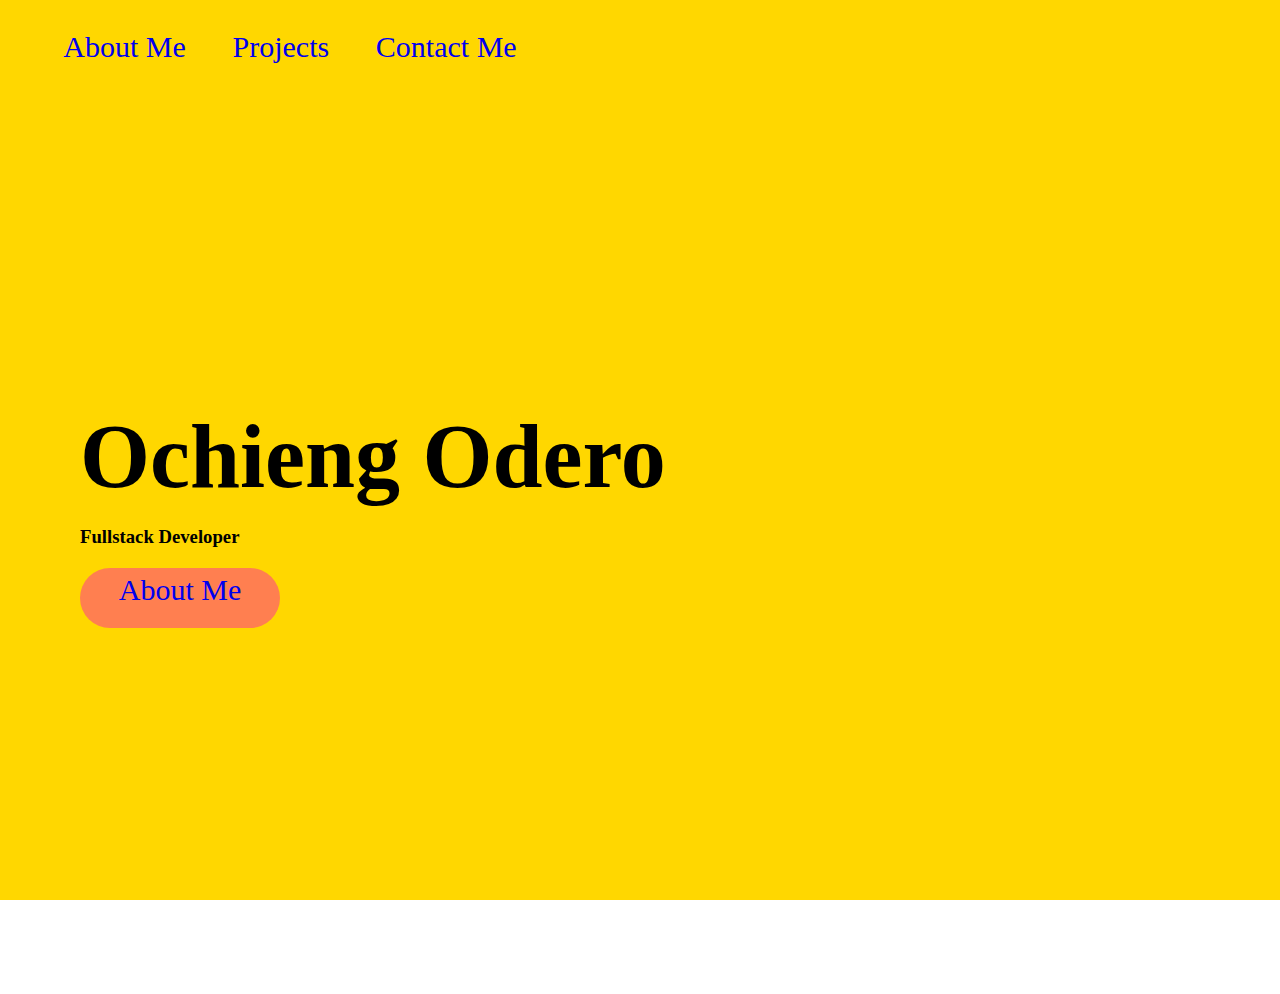
==== index.html @ 39142e48 "working on styling the nav" ====
<!DOCTYPE html>
<html lang="en">
<head>
    <meta charset="UTF-8">
    <meta http-equiv="X-UA-Compatible" content="IE=edge">
    <meta name="viewport" content="width=device-width, initial-scale=1.0">
    <link rel="stylesheet" href="./public/style.css">
    <title>Ochieng Odero</title>
</head>
<body>
    <section class="hero">
        <nav>
            <ul id="nav-list">
                <li><a href="#">About Me</a></li>
                <li><a href="#">Projects</a></li>
                <li><a href="#">Contact Me</a></li>
            </ul>
        </nav>
        <div class="hero-area">
            <div class="hero-text">
                <h1>Ochieng Odero</h1>
                <h3>Fullstack Developer</h3>
                <div class="button"><a href="#">About Me</a></div>
            </div>
            
        </div>
    </section>
</body>
</html>
---- public/style.css ----
body{
    font-family: 'Poppins', 'Sans-serif';
    margin: 0;
}
section{
    background-color: white;
}
.hero{
    background-color: gold;
    height: 100vh;
}
nav{
    display: flex;
    justify-content: space-between;
}
ul{
    display: flex;
    list-style-type: none;
    width: 500px;
    justify-content: space-around;
    font-size: 30px;
}
li, a{
    text-decoration: none;
}
h1{
    font-size: 90px;
    margin: 0;
}
.hero-area{
    display: flex;
    height: 100%;
    justify-content: space-between;
    align-items: center;
}
.hero-text{
    margin-left: 80px;
    margin-bottom: 55px;
}
.button{
    width: 200px;
    height: 55px;
    border-radius: 30px;
    background-color: coral;
    text-align: center;
    font-size: 30px;
    font-weight: 300;
    padding-top: 5px;
    margin-top: 20px;
}
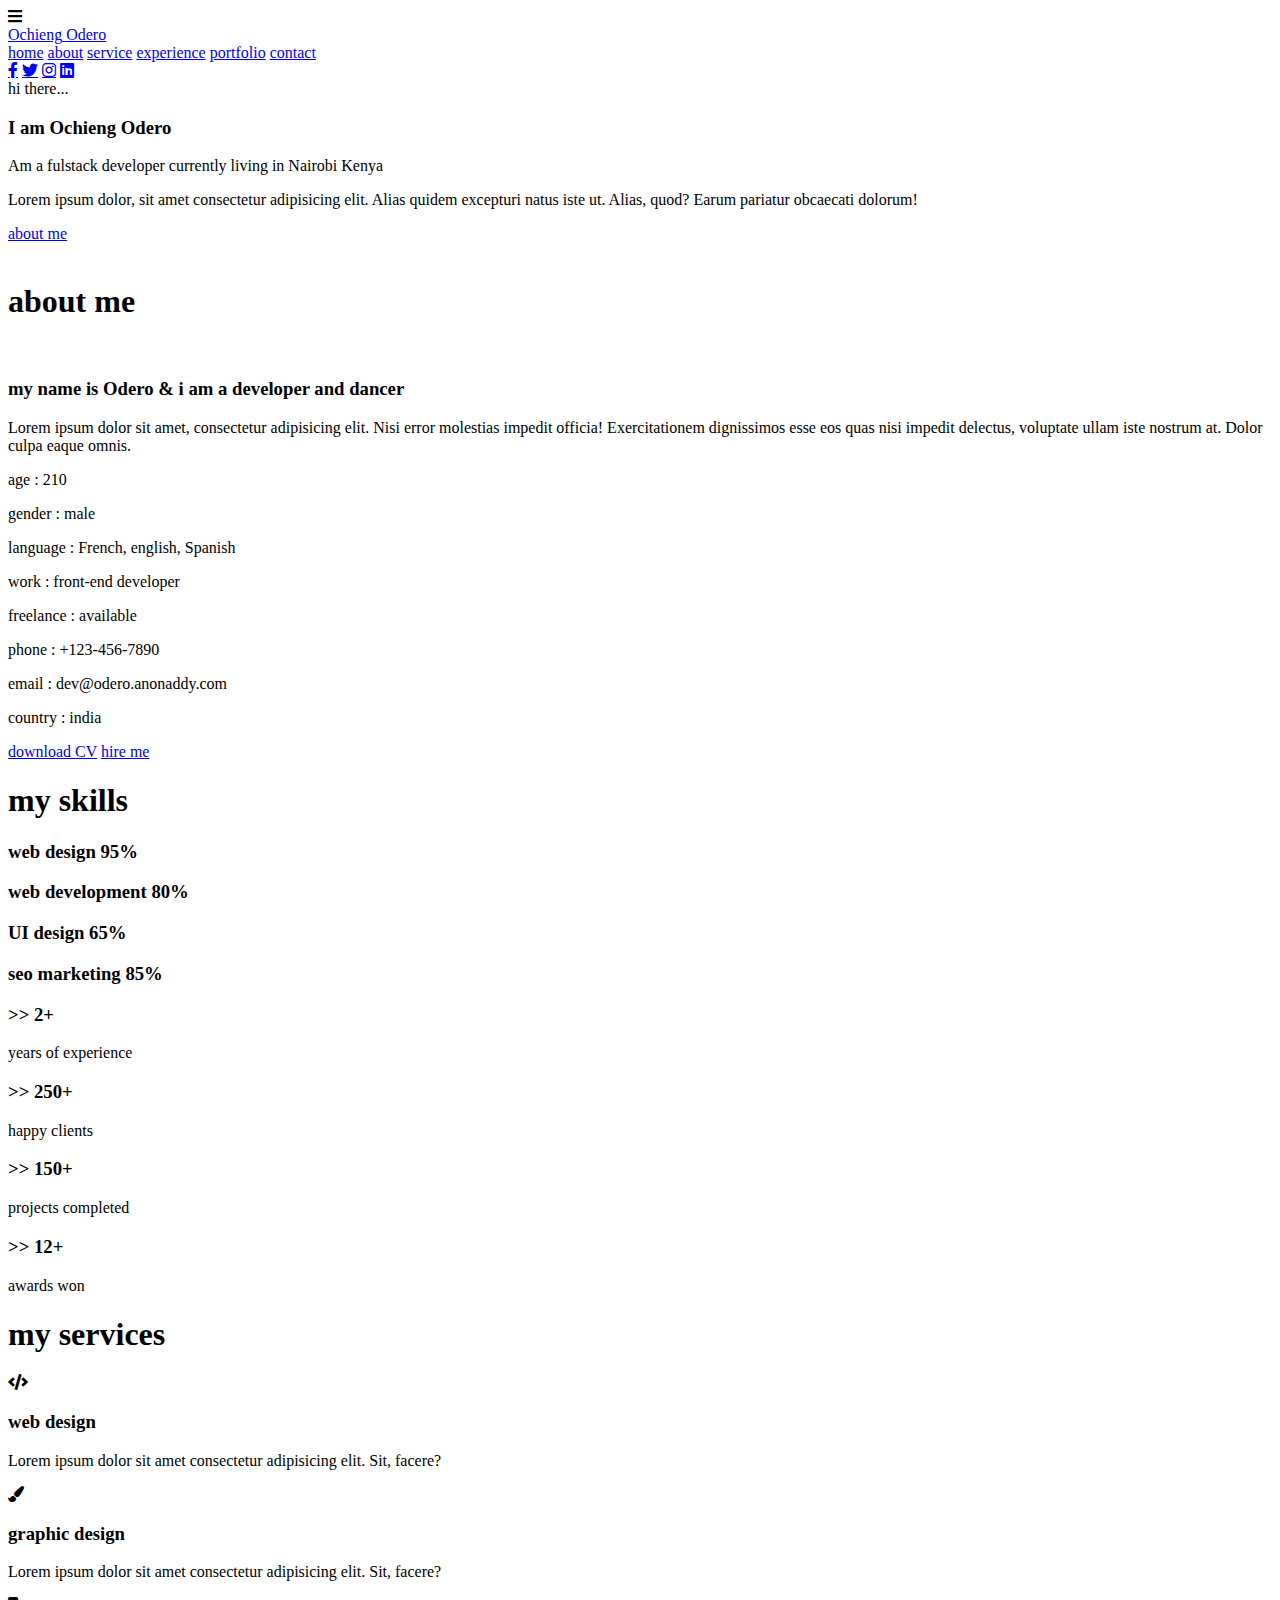
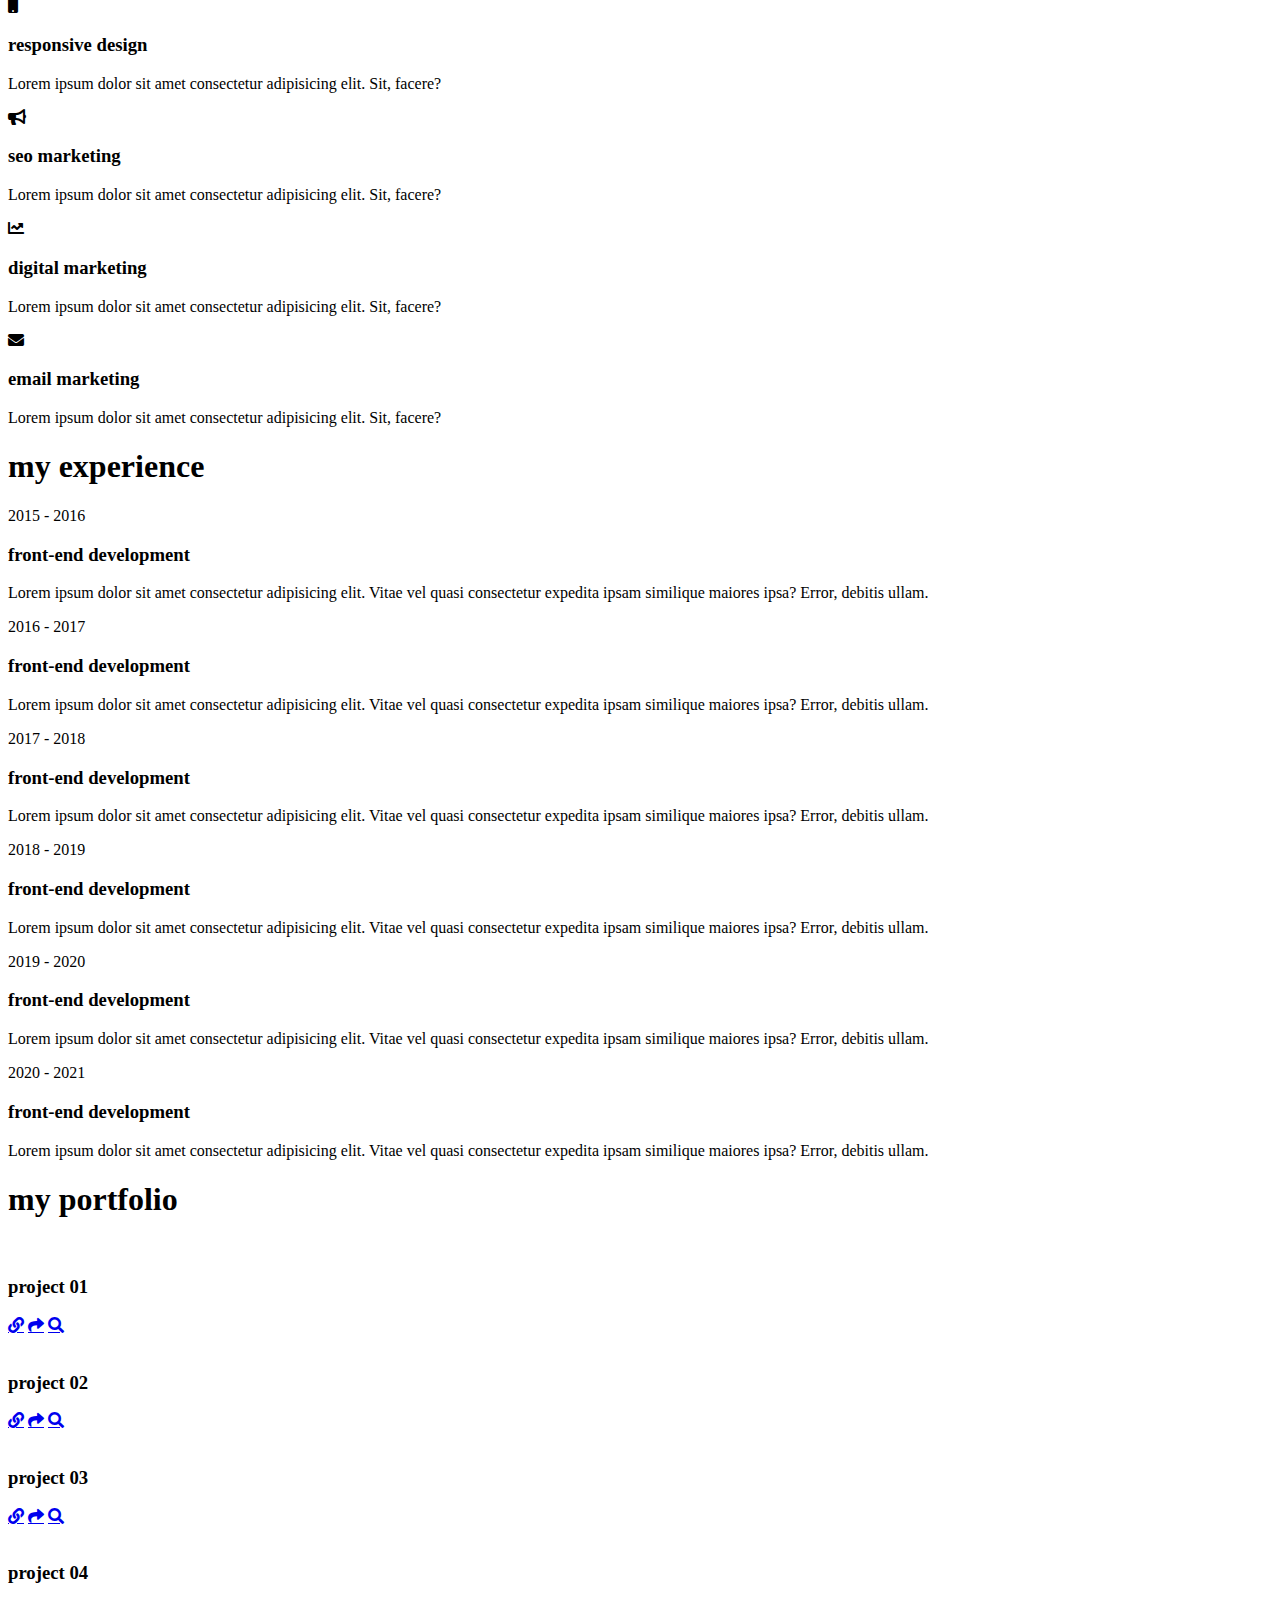
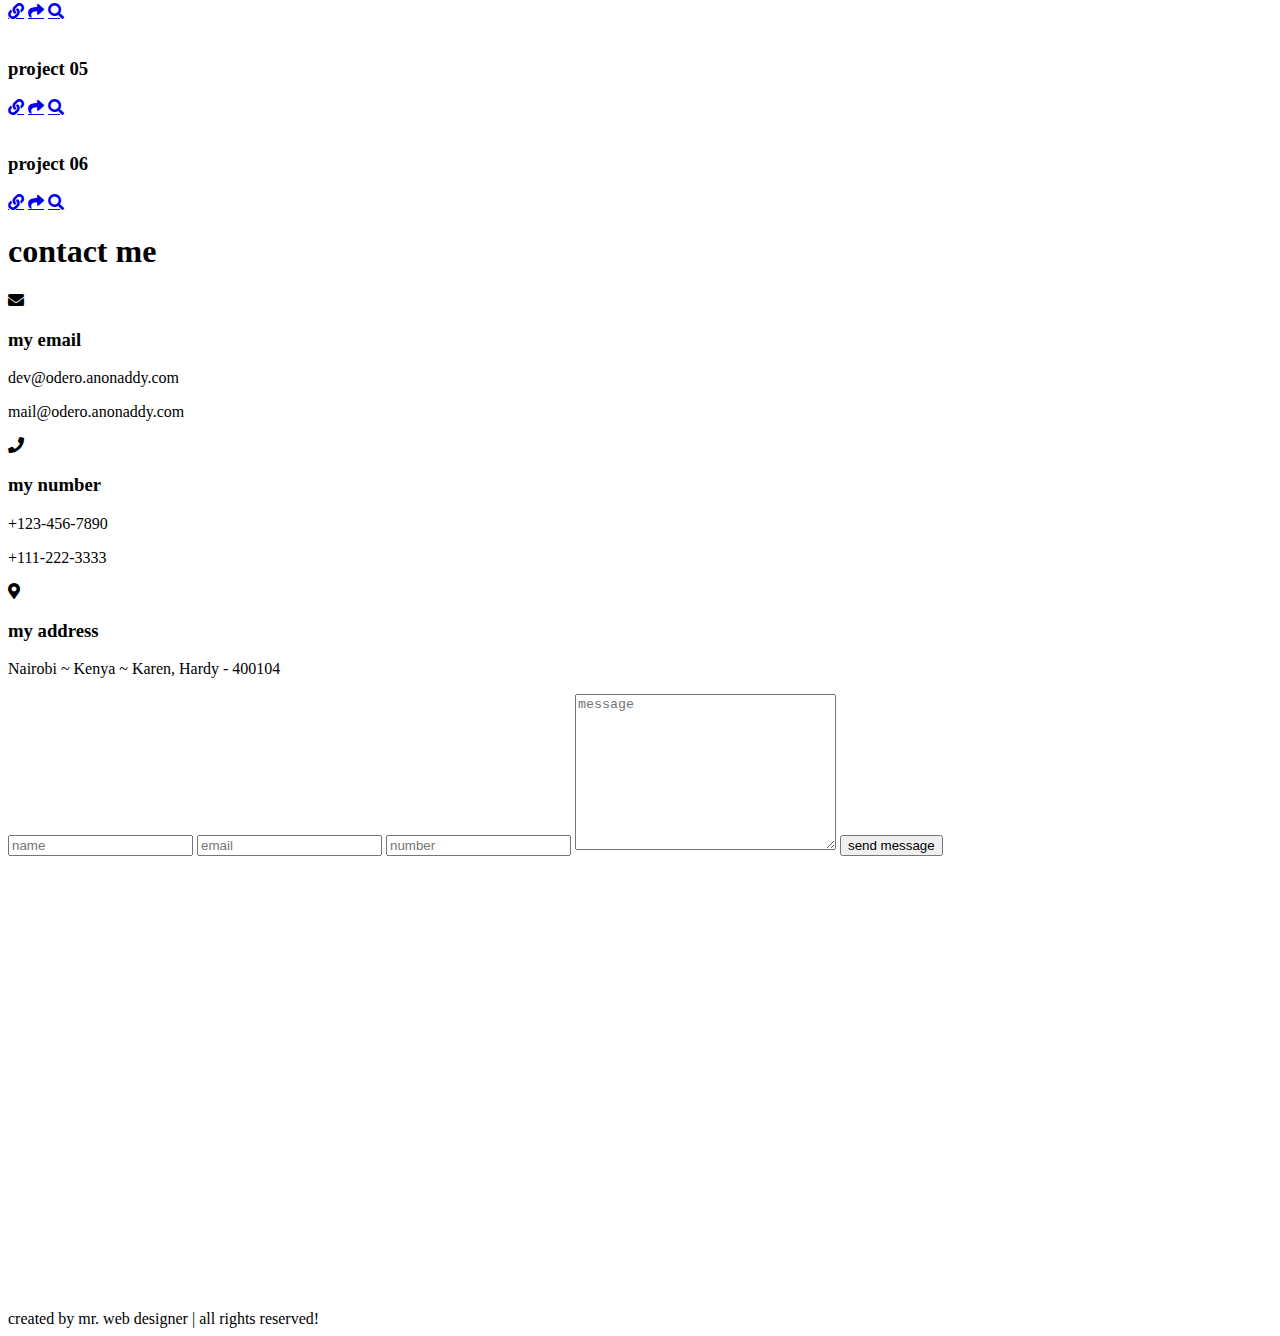
==== commit 221cb5d6: "major update" ====
--- a/index.html
+++ b/index.html
@@ -4,26 +4,400 @@
     <meta charset="UTF-8">
     <meta http-equiv="X-UA-Compatible" content="IE=edge">
     <meta name="viewport" content="width=device-width, initial-scale=1.0">
-    <link rel="stylesheet" href="./public/style.css">
     <title>Ochieng Odero</title>
+
+    <!-- font awesome cdn link  -->
+    <link rel="stylesheet" href="https://cdnjs.cloudflare.com/ajax/libs/font-awesome/5.15.3/css/all.min.css">
+
+    <!-- custom css file link  -->
+    <link rel="stylesheet" href="./css/style.css">
+
 </head>
 <body>
-    <section class="hero">
-        <nav>
-            <ul id="nav-list">
-                <li><a href="#">About Me</a></li>
-                <li><a href="#">Projects</a></li>
-                <li><a href="#">Contact Me</a></li>
-            </ul>
-        </nav>
-        <div class="hero-area">
-            <div class="hero-text">
-                <h1>Ochieng Odero</h1>
-                <h3>Fullstack Developer</h3>
-                <div class="button"><a href="#">About Me</a></div>
-            </div>
-            
-        </div>
-    </section>
+
+<!-- custom cursors  -->
+<div class="cursor-1"></div>
+<div class="cursor-2"></div>
+
+
+<div id="menu-bars" class="fas fa-bars"></div>
+    
+<!-- header section starts  -->
+
+<header>
+
+    <a href="#" class="logo"> <span>Ochieng</span> Odero </a>
+
+    <nav class="navbar">
+        <a href="#home">home</a>
+        <a href="#about">about</a>
+        <a href="#service">service</a>
+        <a href="#experience">experience</a>
+        <a href="#portfolio">portfolio</a>
+        <a href="#contact">contact</a>
+    </nav>
+
+    <div class="follow">
+        <a href="#" class="fab fa-facebook-f"></a>
+        <a href="#" class="fab fa-twitter"></a>
+        <a href="#" class="fab fa-instagram"></a>
+        <a href="#" class="fab fa-linkedin"></a>
+    </div>
+
+</header>
+
+<!-- header section ends -->
+
+<!-- home section starts  -->
+
+<section class="home" id="home">
+
+    <div class="content">
+        <span class="hi"> hi there... </span>
+        <h3>I am <span> Ochieng Odero </span> </h3>
+        <p class="info">Am a fulstack developer currently living in Nairobi Kenya</p>
+        <p class="text"> Lorem ipsum dolor, sit amet consectetur adipisicing elit. Alias quidem excepturi natus iste ut. Alias, quod? Earum pariatur obcaecati dolorum! </p>
+        <a href="#about" class="btn">about me</a>
+    </div>
+
+    <div class="image">
+        <img src="images/odero-head.jpg" alt="">
+    </div>
+
+</section>
+
+<!-- home section ends -->
+
+<!-- about section starts  -->
+
+<section class="about" id="about">
+
+<h1 class="heading"> about <span> me </span> </h1>
+
+<div class="row-1">
+
+    <div class="image">
+        <img src="images/odero.JPG" alt="">
+    </div>
+
+    <div class="content">
+        <h3> my name is Odero & i am a developer and dancer</h3>
+        <p>Lorem ipsum dolor sit amet, consectetur adipisicing elit. Nisi error molestias impedit officia! Exercitationem dignissimos esse eos quas nisi impedit delectus, voluptate ullam iste nostrum at. Dolor culpa eaque omnis.</p>
+        <div class="box-container">
+            <div class="box">
+                <p> <span> age : </span> 210 </p>
+                <p> <span> gender : </span> male </p>
+                <p> <span> language : </span> French, english, Spanish</p>
+                <p> <span> work : </span> front-end developer </p>
+            </div>
+            <div class="box">
+                <p> <span> freelance : </span> available </p>
+                <p> <span> phone : </span> +123-456-7890 </p>
+                <p> <span> email : </span> dev@odero.anonaddy.com </p>
+                <p> <span> country : </span> india </p>
+            </div>
+        </div>
+        <a href="#" class="btn">download CV</a>
+        <a href="#" class="btn">hire me</a>
+    </div>
+
+</div>
+
+<h1 class="heading"> <span> my </span> skills </h1>
+
+<div class="row-2">
+
+    <div class="skills">
+        <div class="progress">
+            <h3> web design <span> 95% </span> </h3>
+            <div class="bar"> <span></span> </div>
+        </div>
+        <div class="progress">
+            <h3> web development <span> 80% </span> </h3>
+            <div class="bar"> <span></span> </div>
+        </div>
+        <div class="progress">
+            <h3> UI design <span> 65% </span> </h3>
+            <div class="bar"> <span></span> </div>
+        </div>
+        <div class="progress">
+            <h3> seo marketing <span> 85% </span> </h3>
+            <div class="bar"> <span></span> </div>
+        </div>
+    </div>
+
+    <div class="box-container">
+
+        <div class="box">
+            <h3> >> 2+ </h3>
+            <p>years of experience</p>
+        </div>
+        <div class="box">
+            <h3> >> 250+ </h3>
+            <p>happy clients</p>
+        </div>
+        <div class="box">
+            <h3> >> 150+ </h3>
+            <p>projects completed</p>
+        </div>
+        <div class="box">
+            <h3> >> 12+ </h3>
+            <p>awards won</p>
+        </div>
+
+    </div>
+
+</div>
+
+</section>
+
+<!-- about section ends -->
+
+<!-- service section starts  -->
+
+<section class="service" id="service">
+
+<h1 class="heading"> <span> my </span> services </h1>
+
+    <div class="box-container">
+
+        <div class="box">
+            <i class="fas fa-code"></i>
+            <h3>web design</h3>
+            <p>Lorem ipsum dolor sit amet consectetur adipisicing elit. Sit, facere?</p>
+        </div>
+
+        <div class="box">
+            <i class="fas fa-paint-brush"></i>
+            <h3>graphic design</h3>
+            <p>Lorem ipsum dolor sit amet consectetur adipisicing elit. Sit, facere?</p>
+        </div>
+
+        <div class="box">
+            <i class="fas fa-mobile"></i>
+            <h3>responsive design</h3>
+            <p>Lorem ipsum dolor sit amet consectetur adipisicing elit. Sit, facere?</p>
+        </div>
+
+        <div class="box">
+            <i class="fas fa-bullhorn"></i>
+            <h3>seo marketing</h3>
+            <p>Lorem ipsum dolor sit amet consectetur adipisicing elit. Sit, facere?</p>
+        </div>
+
+        <div class="box">
+            <i class="fas fa-chart-line"></i>
+            <h3>digital marketing</h3>
+            <p>Lorem ipsum dolor sit amet consectetur adipisicing elit. Sit, facere?</p>
+        </div>
+
+        <div class="box">
+            <i class="fas fa-envelope"></i>
+            <h3>email marketing</h3>
+            <p>Lorem ipsum dolor sit amet consectetur adipisicing elit. Sit, facere?</p>
+        </div>
+
+    </div>
+
+</section>
+
+<!-- service section ends -->
+
+<!-- experience section starts  -->
+
+<section class="experience" id="experience">
+
+    <h1 class="heading"> <span> my </span> experience </h1>
+
+    <div class="box-container">
+
+        <div class="box">
+            <div class="content">
+                <span> 2015 - 2016 </span>
+                <h3>front-end development</h3>
+                <p>Lorem ipsum dolor sit amet consectetur adipisicing elit. Vitae vel quasi consectetur expedita ipsam similique maiores ipsa? Error, debitis ullam.</p>
+            </div>
+        </div>
+
+        <div class="box">
+            <div class="content">
+                <span> 2016 - 2017 </span>
+                <h3>front-end development</h3>
+                <p>Lorem ipsum dolor sit amet consectetur adipisicing elit. Vitae vel quasi consectetur expedita ipsam similique maiores ipsa? Error, debitis ullam.</p>
+            </div>
+        </div>
+
+        <div class="box">
+            <div class="content">
+                <span> 2017 - 2018 </span>
+                <h3>front-end development</h3>
+                <p>Lorem ipsum dolor sit amet consectetur adipisicing elit. Vitae vel quasi consectetur expedita ipsam similique maiores ipsa? Error, debitis ullam.</p>
+            </div>
+        </div>
+
+        <div class="box">
+            <div class="content">
+                <span> 2018 - 2019 </span>
+                <h3>front-end development</h3>
+                <p>Lorem ipsum dolor sit amet consectetur adipisicing elit. Vitae vel quasi consectetur expedita ipsam similique maiores ipsa? Error, debitis ullam.</p>
+            </div>
+        </div>
+
+        <div class="box">
+            <div class="content">
+                <span> 2019 - 2020 </span>
+                <h3>front-end development</h3>
+                <p>Lorem ipsum dolor sit amet consectetur adipisicing elit. Vitae vel quasi consectetur expedita ipsam similique maiores ipsa? Error, debitis ullam.</p>
+            </div>
+        </div>
+
+        <div class="box">
+            <div class="content">
+                <span> 2020 - 2021 </span>
+                <h3>front-end development</h3>
+                <p>Lorem ipsum dolor sit amet consectetur adipisicing elit. Vitae vel quasi consectetur expedita ipsam similique maiores ipsa? Error, debitis ullam.</p>
+            </div>
+        </div>
+
+    </div>
+
+</section>
+
+<!-- experience section ends -->
+
+<!-- portfolio section starts  -->
+
+<section class="portfolio" id="portfolio">
+
+    <h1 class="heading"> <span> my </span> portfolio </h1>
+
+    <div class="box-container">
+
+        <div class="box">
+            <img src="images/img-1.jpg" alt="">
+            <h3> project 01 </h3>
+            <div class="icons">
+                <a href="#" class="fas fa-link"></a>
+                <a href="#" class="fas fa-share"></a>
+                <a href="#" class="fas fa-search"></a>
+            </div>
+        </div>
+
+        <div class="box">
+            <img src="images/img-2.jpg" alt="">
+            <h3> project 02 </h3>
+            <div class="icons">
+                <a href="#" class="fas fa-link"></a>
+                <a href="#" class="fas fa-share"></a>
+                <a href="#" class="fas fa-search"></a>
+            </div>
+        </div>
+
+        <div class="box">
+            <img src="images/img-3.jpg" alt="">
+            <h3> project 03 </h3>
+            <div class="icons">
+                <a href="#" class="fas fa-link"></a>
+                <a href="#" class="fas fa-share"></a>
+                <a href="#" class="fas fa-search"></a>
+            </div>
+        </div>
+
+        <div class="box">
+            <img src="images/img-4.jpg" alt="">
+            <h3> project 04 </h3>
+            <div class="icons">
+                <a href="#" class="fas fa-link"></a>
+                <a href="#" class="fas fa-share"></a>
+                <a href="#" class="fas fa-search"></a>
+            </div>
+        </div>
+
+        <div class="box">
+            <img src="images/img-5.jpg" alt="">
+            <h3> project 05 </h3>
+            <div class="icons">
+                <a href="#" class="fas fa-link"></a>
+                <a href="#" class="fas fa-share"></a>
+                <a href="#" class="fas fa-search"></a>
+            </div>
+        </div>
+
+        <div class="box">
+            <img src="images/img-6.jpg" alt="">
+            <h3> project 06 </h3>
+            <div class="icons">
+                <a href="#" class="fas fa-link"></a>
+                <a href="#" class="fas fa-share"></a>
+                <a href="#" class="fas fa-search"></a>
+            </div>
+        </div>
+
+    </div>
+
+</section>
+
+<!-- portfolio section ends -->
+
+<!-- contact section starts  -->
+
+<section class="contact" id="contact">
+
+    <h1 class="heading"> contact <span> me </span> </h1>
+
+    <div class="icons-container">
+
+        <div class="icons">
+            <i class="fas fa-envelope"></i>
+            <h3>my email</h3>
+            <p>dev@odero.anonaddy.com</p>
+            <p>mail@odero.anonaddy.com</p>
+        </div>
+
+        <div class="icons">
+            <i class="fas fa-phone"></i>
+            <h3>my number</h3>
+            <p>+123-456-7890</p>
+            <p>+111-222-3333</p>
+        </div>
+
+        <div class="icons">
+            <i class="fas fa-map-marker-alt"></i>
+            <h3>my address</h3>
+            <p>Nairobi ~ Kenya ~ Karen, Hardy - 400104</p>
+        </div>
+
+    </div>
+
+    <div class="row">
+
+        <form action="">
+
+            <input type="text" placeholder="name" class="box">
+            <input type="email" placeholder="email" class="box">
+            <input type="number" placeholder="number" class="box">
+
+            <textarea name="" placeholder="message" id="" cols="30" rows="10"></textarea>
+
+            <input type="submit" class="btn" value="send message">
+
+        </form>
+
+        <!-- Google Map Link -->
+        <iframe src="https://www.google.com/maps/embed?pb=!1m18!1m12!1m3!1d31909.48934421047!2d36.717941167161875!3d-1.364972086285498!2m3!1f0!2f0!3f0!3m2!1i1024!2i768!4f13.1!3m3!1m2!1s0x182f04e308ac2b5d%3A0x526683a3de458693!2sKaren%20Hardy%2C%20Nairobi!5e0!3m2!1sen!2ske!4v1657256488657!5m2!1sen!2ske" width="600" height="450" style="border:0;" allowfullscreen="" loading="lazy" referrerpolicy="no-referrer-when-downgrade"></iframe>
+
+    </div>
+
+
+</section>
+
+<!-- contact section ends -->
+
+<!-- footer section  -->
+<footer class="footer"> created by <span> mr. web designer </span> | all rights reserved! </footer>
+
+<!-- custom js file link  -->
+<script src="js/script.js"></script>
+
 </body>
 </html>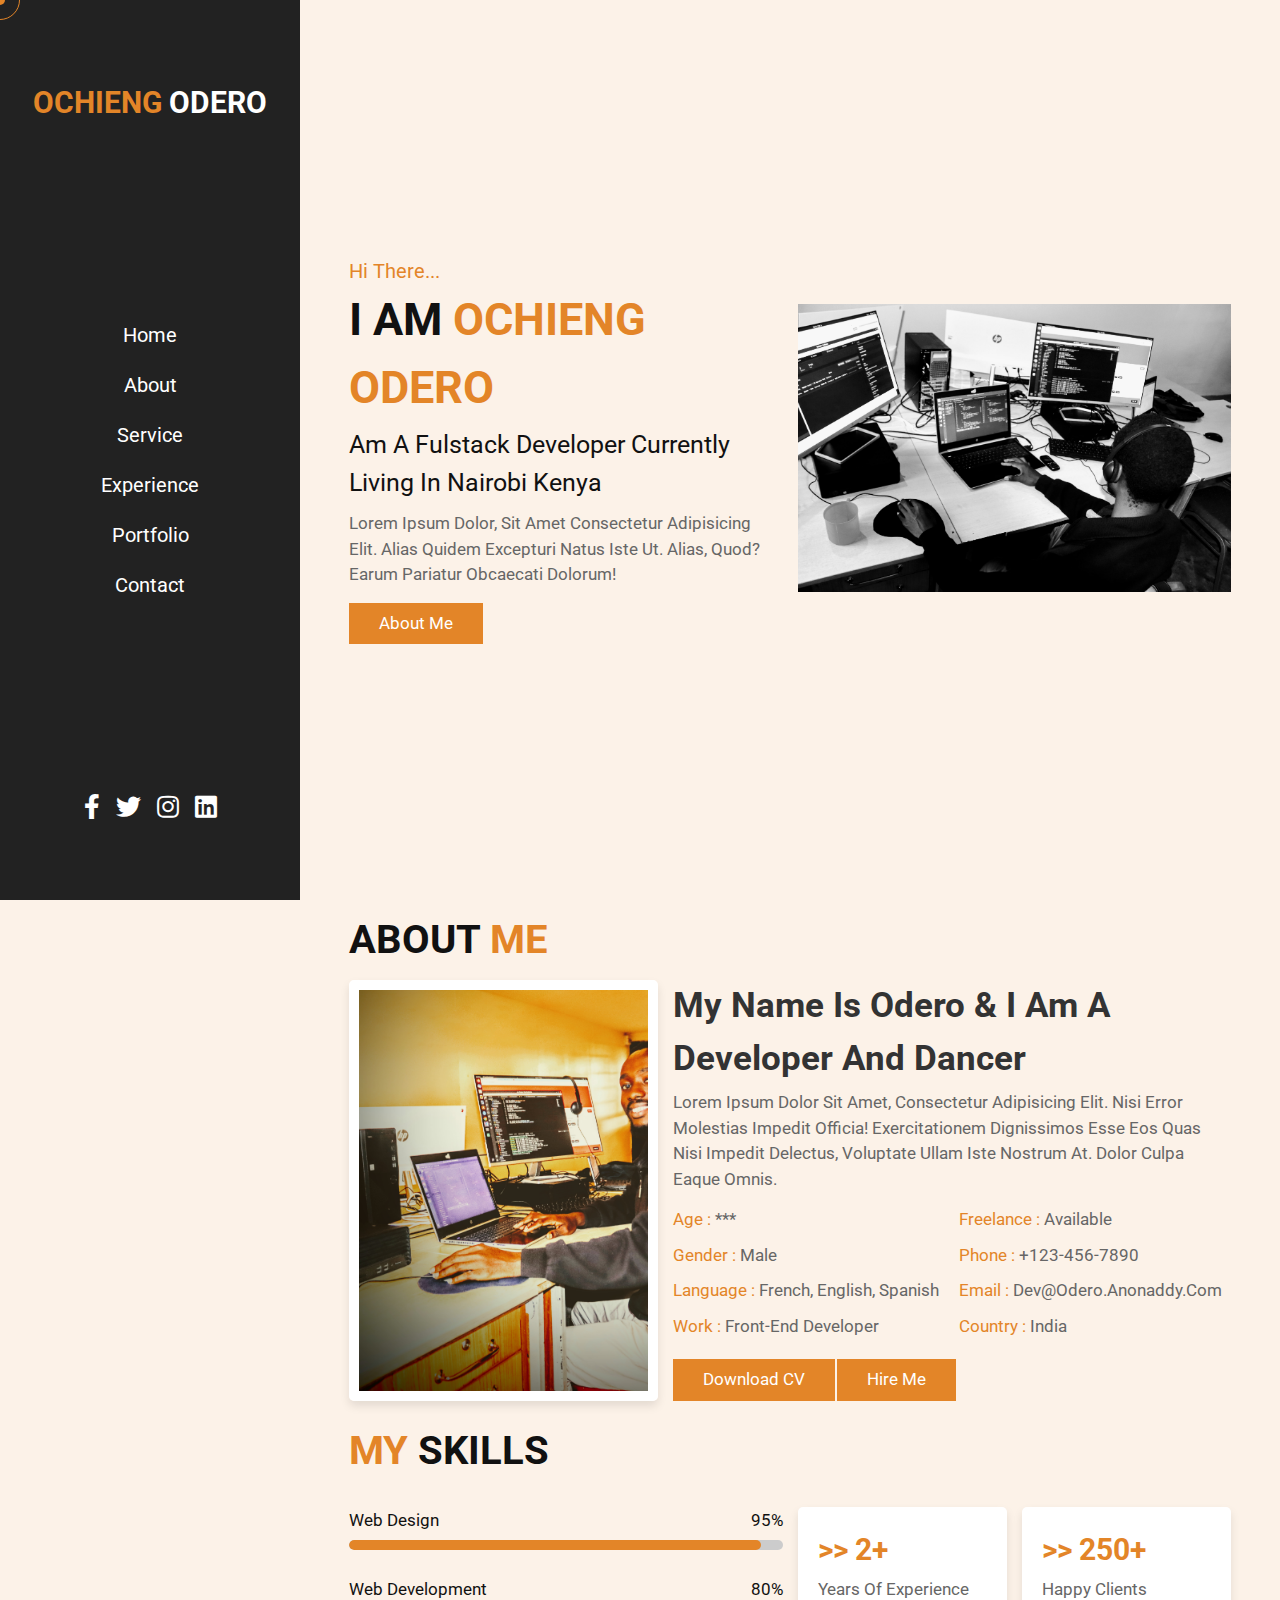
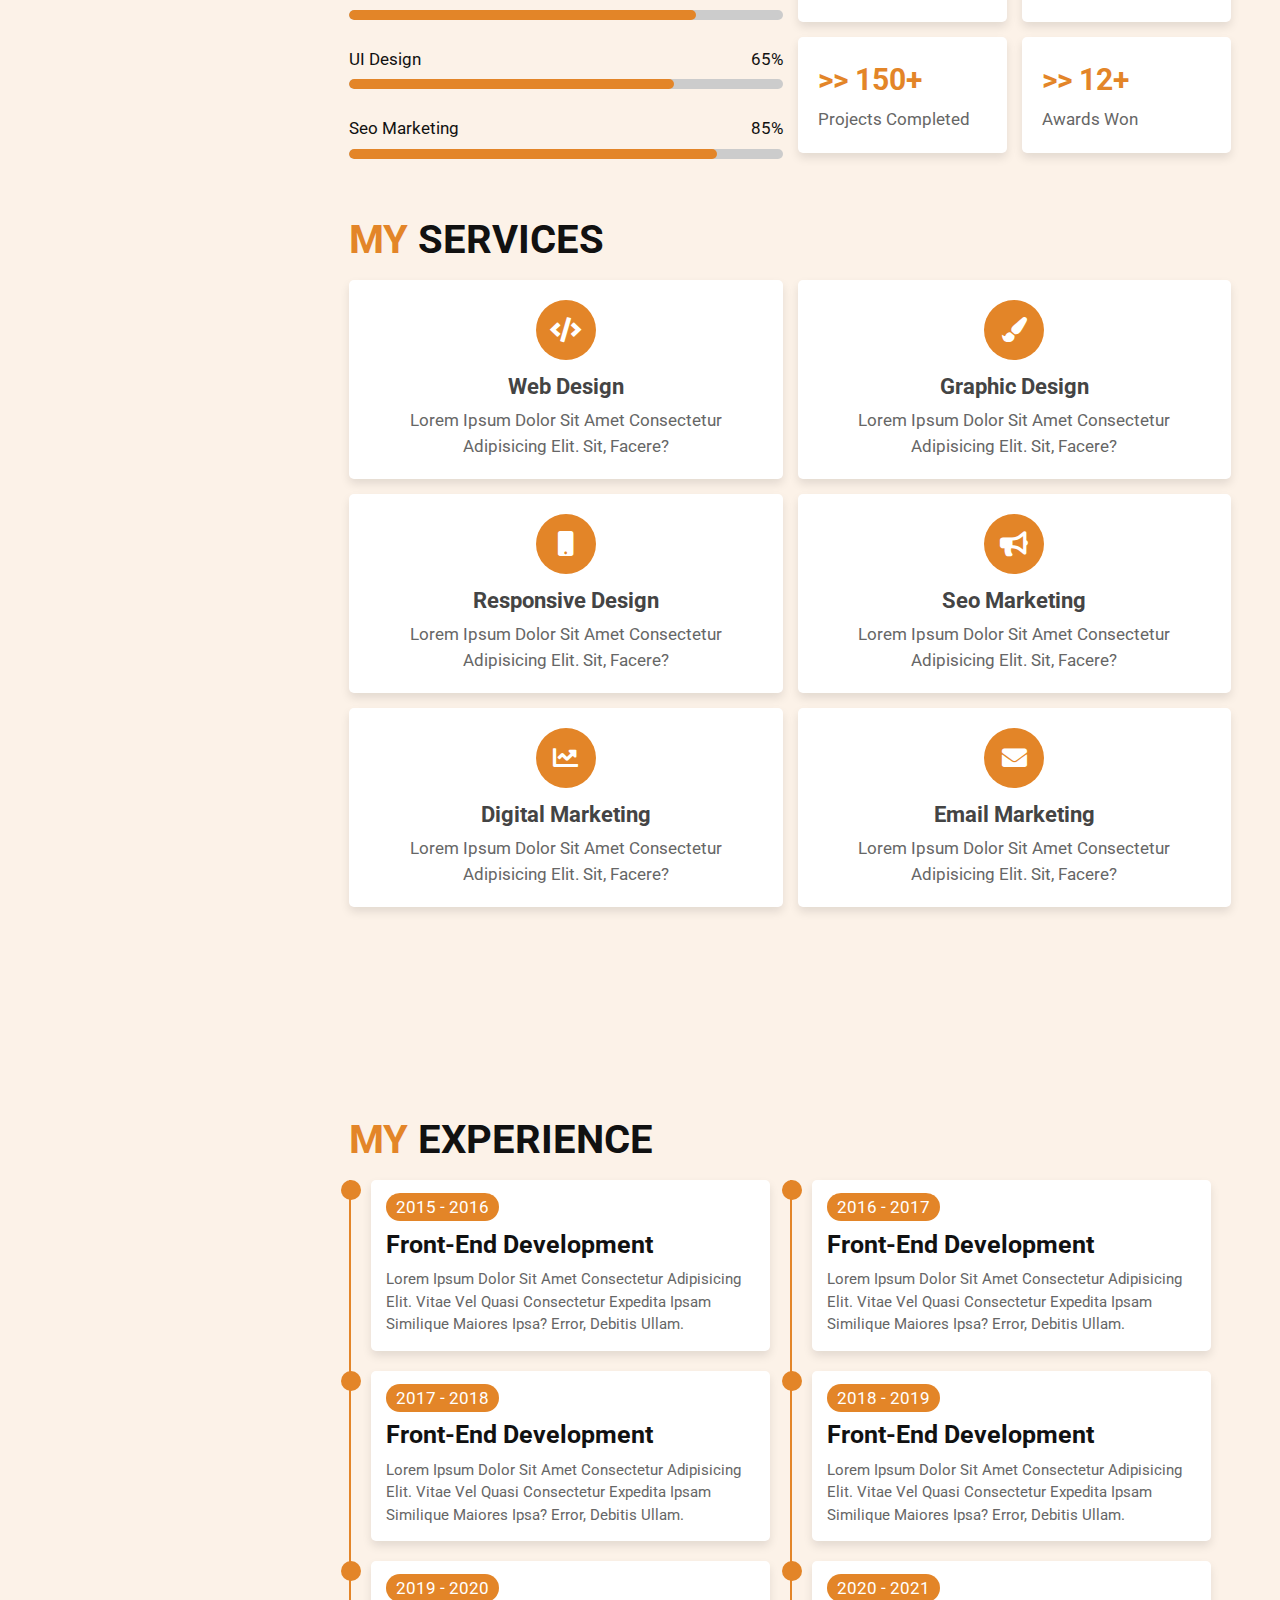
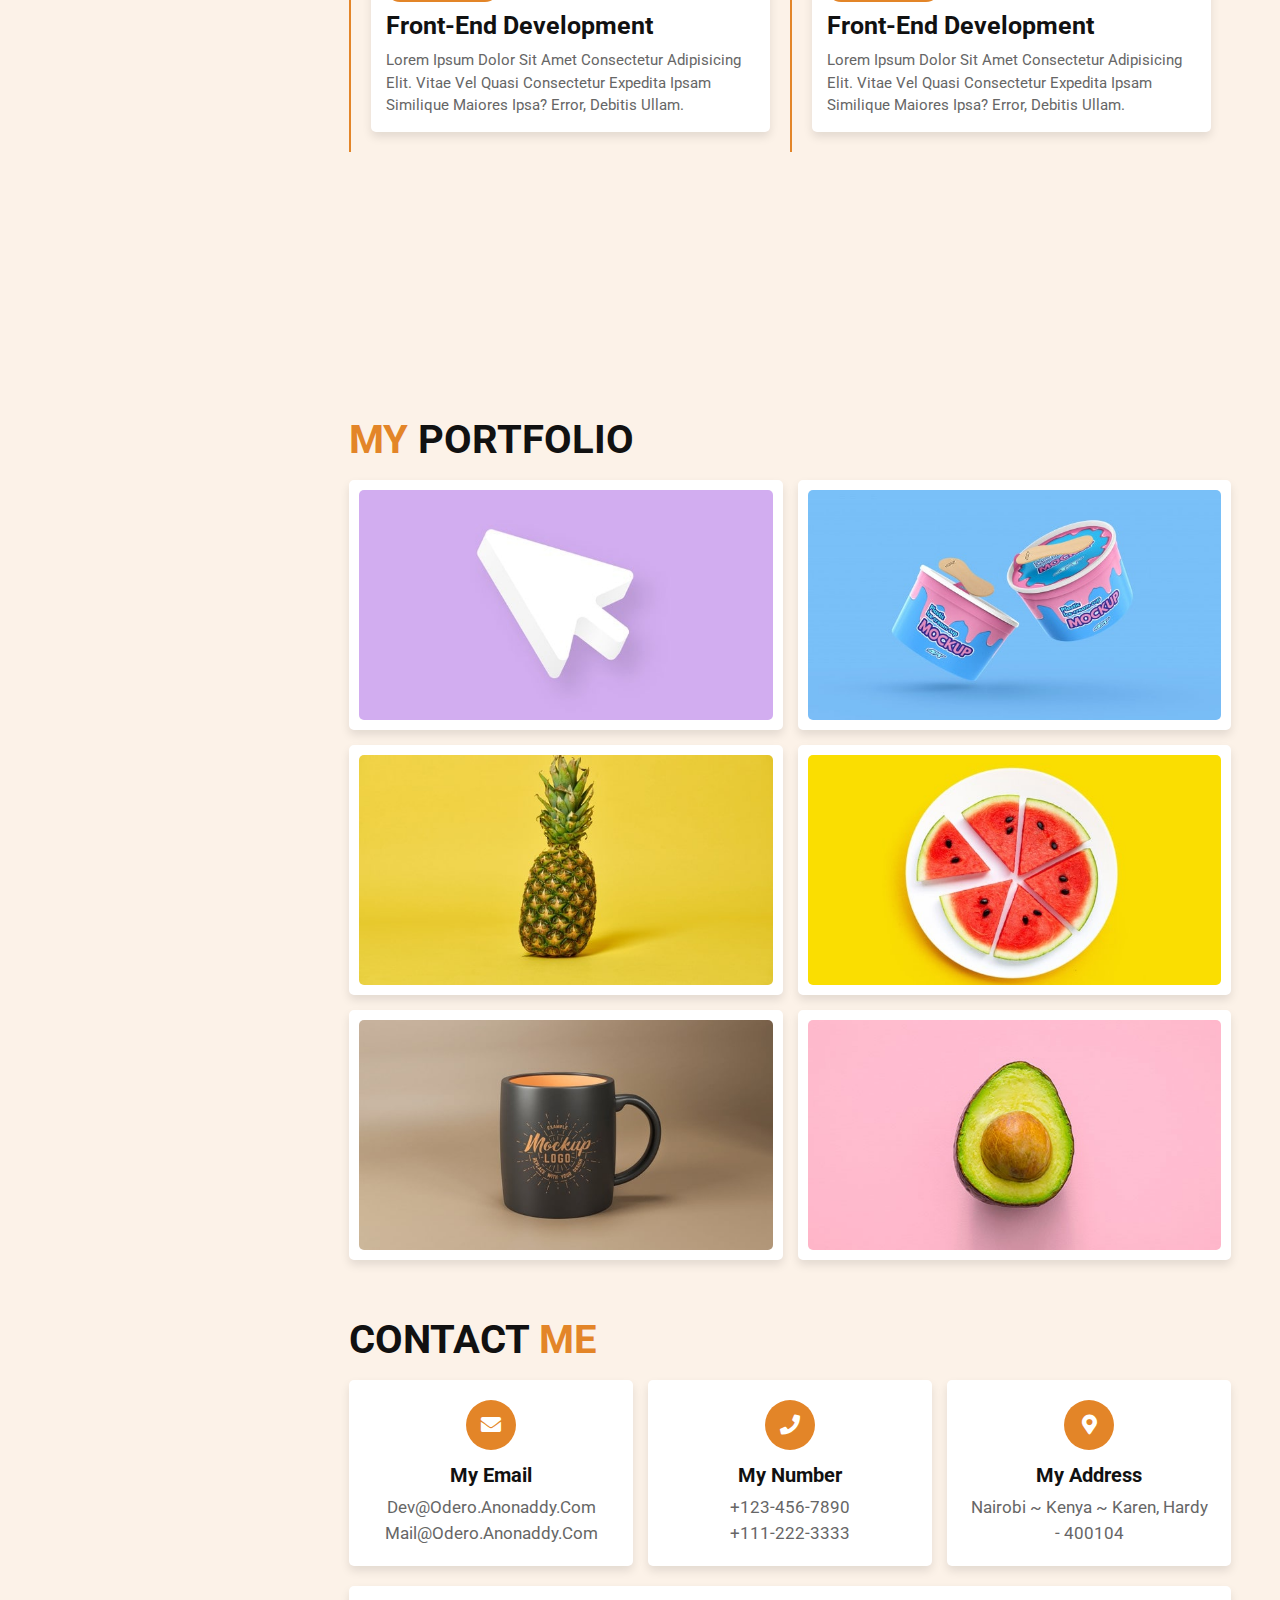
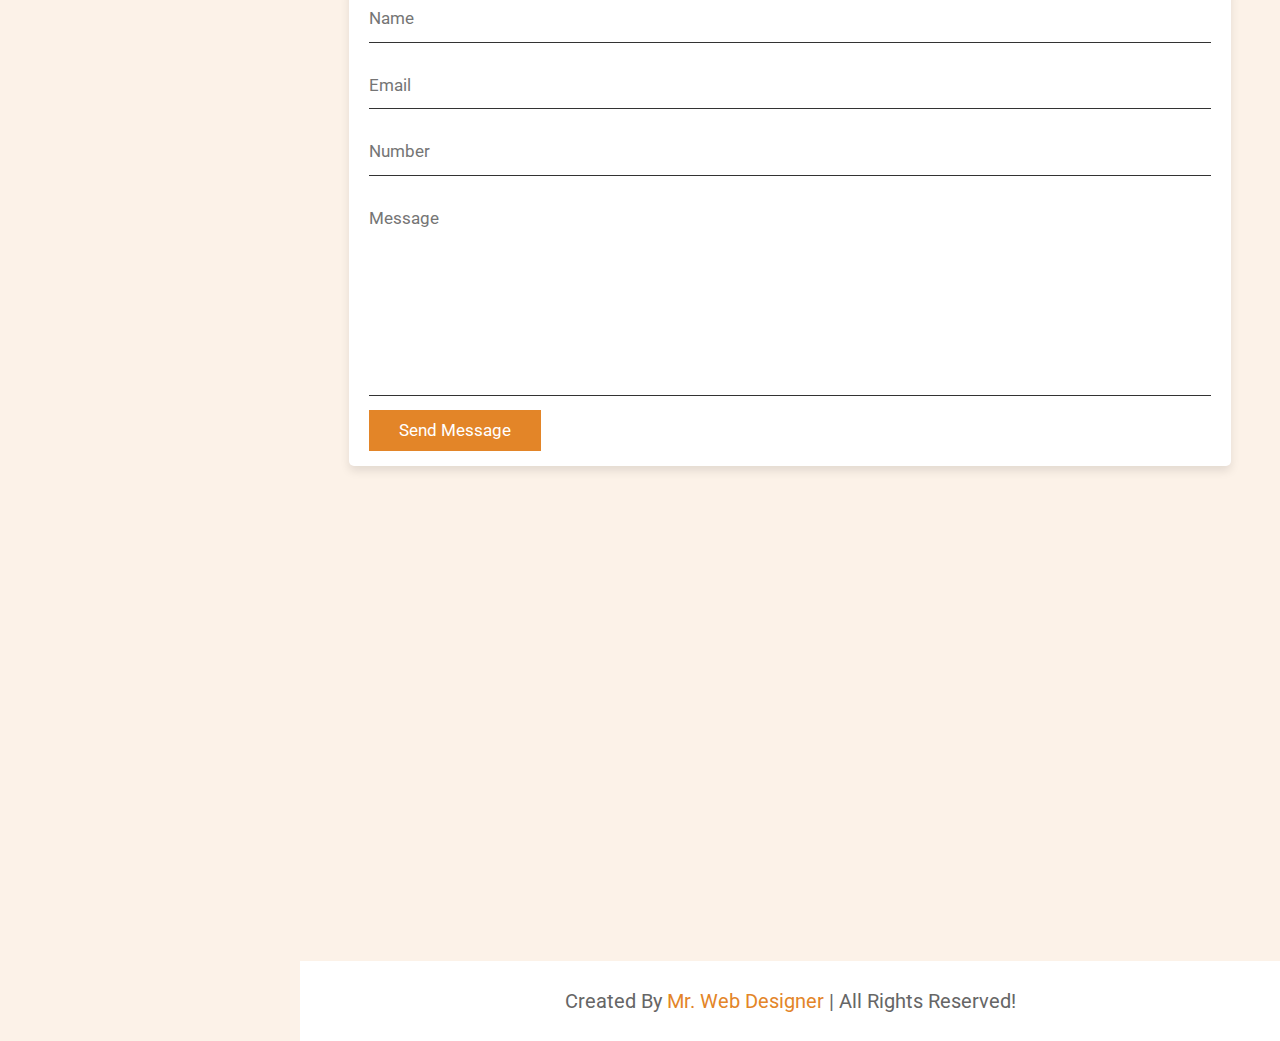
==== commit 16f2304e: "set up the theme to pick css, js and the images" ====
--- a/index.html
+++ b/index.html
@@ -10,7 +10,7 @@
     <link rel="stylesheet" href="https://cdnjs.cloudflare.com/ajax/libs/font-awesome/5.15.3/css/all.min.css">
 
     <!-- custom css file link  -->
-    <link rel="stylesheet" href="./css/style.css">
+    <link rel="stylesheet" href="./public/style.css">
 
 </head>
 <body>
@@ -61,7 +61,7 @@
     </div>
 
     <div class="image">
-        <img src="images/odero-head.jpg" alt="">
+        <img src="./public/images/odero-head.jpg" alt="">
     </div>
 
 </section>
@@ -77,7 +77,7 @@
 <div class="row-1">
 
     <div class="image">
-        <img src="images/odero.JPG" alt="">
+        <img src="./public/images/odero.JPG" alt="">
     </div>
 
     <div class="content">
@@ -85,7 +85,7 @@
         <p>Lorem ipsum dolor sit amet, consectetur adipisicing elit. Nisi error molestias impedit officia! Exercitationem dignissimos esse eos quas nisi impedit delectus, voluptate ullam iste nostrum at. Dolor culpa eaque omnis.</p>
         <div class="box-container">
             <div class="box">
-                <p> <span> age : </span> 210 </p>
+                <p> <span> age : </span> *** </p>
                 <p> <span> gender : </span> male </p>
                 <p> <span> language : </span> French, english, Spanish</p>
                 <p> <span> work : </span> front-end developer </p>
@@ -274,7 +274,7 @@
     <div class="box-container">
 
         <div class="box">
-            <img src="images/img-1.jpg" alt="">
+            <img src="./public/images/img-1.jpg" alt="">
             <h3> project 01 </h3>
             <div class="icons">
                 <a href="#" class="fas fa-link"></a>
@@ -284,7 +284,7 @@
         </div>
 
         <div class="box">
-            <img src="images/img-2.jpg" alt="">
+            <img src="./public/images/img-2.jpg" alt="">
             <h3> project 02 </h3>
             <div class="icons">
                 <a href="#" class="fas fa-link"></a>
@@ -294,7 +294,7 @@
         </div>
 
         <div class="box">
-            <img src="images/img-3.jpg" alt="">
+            <img src="./public/images/img-3.jpg" alt="">
             <h3> project 03 </h3>
             <div class="icons">
                 <a href="#" class="fas fa-link"></a>
@@ -304,7 +304,7 @@
         </div>
 
         <div class="box">
-            <img src="images/img-4.jpg" alt="">
+            <img src="./public/images/img-4.jpg" alt="">
             <h3> project 04 </h3>
             <div class="icons">
                 <a href="#" class="fas fa-link"></a>
@@ -314,7 +314,7 @@
         </div>
 
         <div class="box">
-            <img src="images/img-5.jpg" alt="">
+            <img src="./public/images/img-5.jpg" alt="">
             <h3> project 05 </h3>
             <div class="icons">
                 <a href="#" class="fas fa-link"></a>
@@ -324,7 +324,7 @@
         </div>
 
         <div class="box">
-            <img src="images/img-6.jpg" alt="">
+            <img src="./public/images/img-6.jpg" alt="">
             <h3> project 06 </h3>
             <div class="icons">
                 <a href="#" class="fas fa-link"></a>
@@ -373,11 +373,11 @@
 
         <form action="">
 
-            <input type="text" placeholder="name" class="box">
-            <input type="email" placeholder="email" class="box">
-            <input type="number" placeholder="number" class="box">
-
-            <textarea name="" placeholder="message" id="" cols="30" rows="10"></textarea>
+            <input type="text" required placeholder="name" class="box">
+            <input type="email" required placeholder="email" class="box">
+            <input type="number" required placeholder="number" class="box">
+
+            <textarea required name="" placeholder="message" id="" cols="30" rows="10"></textarea>
 
             <input type="submit" class="btn" value="send message">
 
@@ -397,7 +397,7 @@
 <footer class="footer"> created by <span> mr. web designer </span> | all rights reserved! </footer>
 
 <!-- custom js file link  -->
-<script src="js/script.js"></script>
+<script src="public/script.js"></script>
 
 </body>
 </html>--- a/public/style.css
+++ b/public/style.css
@@ -0,0 +1,647 @@
+@import url('https://fonts.googleapis.com/css2?family=Roboto:wght@100;300;400;500;700&display=swap');
+
+:root{
+    --main-color:#e38528;
+}
+
+*{
+    font-family: 'Roboto', sans-serif;
+    margin:0; padding:0;
+    box-sizing: border-box;
+    outline: none; border:none;
+    text-decoration: none;
+    text-transform: capitalize;
+    transition: all .2s linear;
+    line-height: 1.5;
+}
+
+html{
+    font-size: 62.5%;
+    overflow-x: hidden;
+    scroll-behavior: smooth;
+}
+
+body{
+    background: #fcf2e8;
+    padding-left: 30rem;
+}
+
+section{
+    padding:1rem 5%;
+    min-height: 100vh;
+}
+
+.heading{
+    font-size: 4rem;
+    padding-bottom: 1rem;
+    color:#111;
+    text-transform: uppercase;
+}
+
+.heading span{
+    color:var(--main-color);
+    text-transform: uppercase;
+}
+
+.btn{
+    display: inline-block;
+    margin-top: 1rem;
+    padding:.8rem 3rem;
+    background:var(--main-color);
+    color:#fff;
+    cursor: pointer;
+    font-size: 1.7rem;
+}
+
+.btn:hover{
+    background:#111;
+    letter-spacing: .2rem;
+}
+
+header{
+    position: fixed;
+    top:0; left:0; bottom:0;
+    background:#222;
+    display: flex;
+    align-items: center;
+    justify-content: space-between;
+    z-index: 1000;
+    flex-flow: column;
+    padding:8rem 2rem;
+    width:30rem;
+    text-align: center;
+}
+
+header .logo{
+    text-transform: uppercase;
+    color:#fff;
+    font-size: 3rem;
+    font-weight: bolder;
+}
+
+header .logo span{
+    text-transform: uppercase;
+    color:var(--main-color);
+}
+
+header .navbar a{
+    display: block;
+    font-size: 2rem;
+    color:#fff;
+    margin:2rem 0;
+}
+
+header .navbar a:hover{
+    letter-spacing: .2rem;
+    color:var(--main-color);
+}
+
+header .follow a{
+    font-size: 2.5rem;
+    color:#fff;
+    margin:0 .7rem;
+}
+
+header .follow a:hover{
+    color:var(--main-color);
+}
+
+#menu-bars{
+    position: fixed;
+    top:1rem; right: 1rem;
+    z-index: 10000;
+    background:var(--main-color);
+    color:#fff;
+    border-radius: .5rem;
+    padding:1rem 1.5rem;
+    font-size: 3rem;
+    cursor:pointer;
+    display: none;
+}
+
+.cursor-1{
+    position: absolute;
+    top:0; left:0;
+    height:1rem; width:1rem;
+    background: var(--main-color);
+    pointer-events: none;
+    transform: translate(-50%, -50%);
+    border-radius: 50%;
+    z-index: 10000;
+}
+
+.cursor-1.active{
+    height:7rem;
+    width:7rem;
+    opacity: .3;
+}
+
+.cursor-2{
+    position: absolute;
+    top:0; left:0;
+    height:4rem; width:4rem;
+    border:.1rem solid var(--main-color);
+    pointer-events: none;
+    transform: translate(-50%, -50%);
+    border-radius: 50%;
+    z-index: 10000;
+    transition: .3s linear;
+}
+
+.cursor-2.active{
+    display: none;
+}
+
+.home{
+    display: flex;
+    align-items: center;
+    flex-wrap: wrap;
+    gap:1.5rem;
+}
+
+.home .image{
+    flex:1 1 40rem;
+}
+
+.home .image img{
+    width:100%;
+}
+
+.home .content{
+    flex:1 1 40rem;
+}
+
+.home .content .hi{
+    font-size: 2rem;
+    color:var(--main-color);
+}
+
+.home .content h3{
+    font-size: 4.5rem;
+    color:#111;
+    text-transform: uppercase;
+}
+
+.home .content h3 span{
+    color:var(--main-color);
+    text-transform: uppercase;
+}
+
+.home .content .info{
+    font-size: 2.5rem;
+    color:#111;
+    padding:.5rem 0;
+}
+
+.home .content .text{
+    font-size: 1.7rem;
+    color:#666;
+    padding:.5rem 0;
+}
+
+.about .row-1{
+    display: flex;
+    flex-wrap: wrap;
+    gap:1.5rem;
+    padding-bottom: 2rem;
+}
+
+.about .row-1 .image{
+    flex:1 1 25rem;
+}
+
+.about .row-1 .image img{
+    height: 100%;
+    width:100%;
+    object-fit: cover;
+    border:1rem solid #fff;
+    border-radius: .5rem;
+    box-shadow: 0 .5rem 1rem rgba(0,0,0,.1);
+}
+
+.about .row-1 .content{
+    flex:1 1 50rem;
+}
+
+.about .row-1 .content h3{
+    color:#333;
+    font-size: 3.5rem;
+}
+
+.about .row-1 .content p{
+    color:#666;
+    font-size: 1.7rem;
+    padding:.5rem 0;
+}
+
+.about .row-1 .content .box-container{
+    display: flex;
+    flex-wrap: wrap;
+    gap:1.5rem;
+    padding: 0.5rem 0;
+}
+
+.about .row-1 .content .box-container .box{
+    flex:1 1 20rem;
+}
+
+.about .row-1 .content .box-container .box span{
+    color:var(--main-color);
+}
+
+.about .row-2{
+    display: flex;
+    flex-wrap: wrap;
+    gap:1.5rem;
+    align-items: center;
+}
+
+.about .row-2 .skills{
+    flex:1 1 40rem;
+}
+
+.about .row-2 .skills .progress{
+    padding:1rem 0;
+}
+
+.about .row-2 .skills .progress h3{
+    display: flex;
+    justify-content: space-between;
+    padding:.7rem 0;
+    font-size: 1.7rem;
+    color:#111;
+    font-weight: 400;
+}
+
+.about .row-2 .skills .progress .bar{
+    width:100%;
+    background:#ccc;
+    overflow:hidden;
+    height:1rem;
+    border-radius: 50rem;
+}
+
+.about .row-2 .skills .progress .bar span{
+    display:block;
+    height:100%;
+    background:var(--main-color);
+    border-radius: 50rem;
+}
+
+.about .row-2 .skills .progress:nth-child(1) .bar span{
+    width:95%;
+}
+
+.about .row-2 .skills .progress:nth-child(2) .bar span{
+    width:80%;
+}
+
+.about .row-2 .skills .progress:nth-child(3) .bar span{
+    width:75%;
+}
+
+.about .row-2 .skills .progress:nth-child(4) .bar span{
+    width:85%;
+}
+
+.about .row-2 .box-container{
+    flex:1 1 40rem;
+    display: flex;
+    flex-wrap: wrap;
+    gap:1.5rem;
+}
+
+.about .row-2 .box-container .box{
+    flex:1 1 15rem;
+    background:#fff;
+    padding:2rem;
+    border-radius: .5rem;
+    box-shadow: 0 .5rem 1rem rgba(0,0,0,.1);
+}
+
+.about .row-2 .box-container .box h3{
+    color:var(--main-color);
+    font-size: 3rem;
+}
+
+.about .row-2 .box-container .box p{
+    color:#666;
+    font-size: 1.7rem;
+    padding-top: .5rem;
+}
+
+.service .box-container{
+    display: flex;
+    flex-wrap: wrap;
+    gap:1.5rem;
+}
+
+.service .box-container .box{
+    flex:1 1 30rem;
+    text-align: center;
+    padding:2rem;
+    background:#fff;
+    border-radius: .5rem;
+    box-shadow:0 .5rem 1rem rgba(0,0,0,.1);
+}
+
+.service .box-container .box i{
+    height:6rem;
+    width:6rem;
+    line-height: 6rem;
+    font-size: 2.5rem;
+    color:#fff;
+    background:var(--main-color);
+    border-radius: 50%;
+}
+
+.service .box-container .box h3{
+    color:#444;
+    font-size: 2.2rem;
+    padding-top: 1rem;
+}
+
+.service .box-container .box p{
+    color:#666;
+    font-size: 1.7rem;
+    padding-top: .5rem;
+}
+
+.experience .box-container{
+    display: flex;
+    flex-wrap: wrap;
+}
+
+.experience .box-container .box{
+    position: relative;
+    flex:1 1 33rem;
+    border-left: .2rem solid var(--main-color);
+    padding-left: 2rem;
+    padding-right: 2rem;
+    padding-bottom: 2rem;    
+}
+
+.experience .box-container .box::before{
+    content: '';
+    position: absolute;
+    top:0; left:-1rem;
+    height:2rem;
+    width:2rem;
+    border-radius: 50%;
+    background:var(--main-color);
+}
+
+.experience .box-container .box .content{
+    background:#fff;
+    padding:1.5rem;
+    box-shadow: 0 .5rem 1rem rgba(0,0,0,.1);
+    border-radius: .5rem;
+}
+
+.experience .box-container .box .content span{
+    color:#fff;
+    font-size: 1.7rem;
+    background:var(--main-color);
+    border-radius: 50rem;
+    padding:.4rem 1rem;
+}
+
+.experience .box-container .box .content h3{
+    font-size: 2.5rem;
+    padding:.5rem 0;
+    color:#111;
+}
+
+.experience .box-container .box .content p{
+    font-size: 1.5rem;
+    color:#666;
+}
+
+.portfolio .box-container{
+    display: flex;
+    flex-wrap: wrap;
+    gap:1.5rem;
+}
+
+.portfolio .box-container .box{
+    flex:1 1 30rem;
+    height:25rem;
+    position: relative;
+    overflow:hidden;
+    border:1rem solid #fff;
+    box-shadow: 0 .5rem 1rem rgba(0,0,0,.1);
+    background:#fff;
+    border-radius: .5rem;
+}
+
+.portfolio .box-container .box img{
+    height:100%;
+    width:100%;
+    object-fit: cover;
+    border-radius: .5rem;
+    position: relative;
+    z-index: 1;
+}
+
+.portfolio .box-container .box:hover img{
+    height:75%;
+    width:75%;
+}
+
+.portfolio .box-container .box h3{
+    position: absolute;
+    bottom:.5rem; left:1rem;
+    font-size: 2.5rem;
+    color:#333;
+    text-transform: uppercase;
+}
+
+.portfolio .box-container .box .icons{
+    position: absolute;
+    top:1rem; right:1rem;
+}
+
+.portfolio .box-container .box .icons a{
+    display: block;
+    height:4rem;
+    width:4rem;
+    border-radius: .5rem;
+    background: #eee;
+    color:#333;
+    font-size: 1.7rem;
+    line-height: 4rem;
+    text-align: center;
+    margin-bottom: 1rem;
+}
+
+.portfolio .box-container .box .icons a:hover{
+    background:var(--main-color);
+    color:#fff;
+}
+
+.contact .icons-container{
+    display: flex;
+    gap:1.5rem;
+    flex-wrap: wrap;
+    padding-bottom: 2rem;
+}
+
+.contact .icons-container .icons{
+    flex:1 1 25rem;
+    text-align: center;
+    padding:2rem;
+    background:#fff;
+    box-shadow: 0 .5rem 1rem rgba(0,0,0,.1);
+    border-radius: .5rem;
+}
+
+.contact .icons-container .icons i{
+    height:5rem;
+    width:5rem;
+    line-height: 5rem;
+    font-size: 2rem;
+    background: var(--main-color);
+    color:#fff;
+    border-radius: 50%;
+}
+
+.contact .icons-container .icons h3{
+    color:#111;
+    font-size: 2rem;
+    padding:.5rem 0;
+    padding-top: 1rem;
+}
+
+.contact .icons-container .icons p{
+    color:#666;
+    font-size: 1.7rem;
+}
+
+.contact .row{
+    display: flex;
+    flex-wrap: wrap;
+    gap:1.5rem;
+}
+
+.contact .row form{
+    flex:1 1 55rem;
+    background:#fff;
+    padding:0 2rem;
+    box-shadow: 0 .5rem 1rem rgba(0,0,0,.1);
+    border-radius: .5rem;
+}
+
+.contact .row .map{
+    flex:1 1 25rem;
+    border:1rem solid #fff;
+    box-shadow: 0 .5rem 1rem rgba(0,0,0,.1);
+    border-radius: .5rem;
+    width: 100%;
+}
+
+.contact .row form .box,
+.contact .row form textarea{
+    width: 100%;
+    border-bottom: .1rem solid #333;
+    color:#333;
+    text-transform: none;
+    font-size: 1.7rem;
+    padding:1rem 0;
+    margin:1rem 0;
+}
+
+.contact .row form .box:focus,
+.contact .row form textarea:focus{
+    border-color: var(--main-color);
+}
+
+.contact .row form .box::placeholder,
+.contact .row form textarea::placeholder{
+    text-transform: capitalize;
+}
+
+.contact .row form textarea{
+    height: 20rem;
+    resize: none;
+}
+
+.contact .row form .btn{
+    margin-top: 0;
+    margin-bottom: 1.5rem;
+}
+
+.footer{
+    margin-top: 2rem;
+    font-size: 2rem;
+    padding:2.5rem;
+    text-align: center;
+    color:#666;
+    background: #fff;
+}
+
+.footer span{
+    color:var(--main-color);
+}
+
+
+
+
+
+
+
+
+
+
+
+
+
+
+
+
+
+
+/* media queries  */
+@media (max-width:991px){
+
+    html{
+        font-size: 55%;
+    }
+    
+    body{
+        padding: 0;
+    }
+
+    #menu-bars{
+        display: initial;
+    }
+
+    header{
+        left:-120%;
+    }
+
+    header.active{
+        left:0%;
+    }
+
+    .cursor-1,
+    .cursor-2{
+        display: none;
+    }
+
+}
+
+@media (max-width:450px){
+
+    html{
+        font-size: 50%;
+    }
+
+    header{
+        width:100%;
+    }
+
+    .experience .box-container .box{
+        padding-right: 0;
+    }
+
+}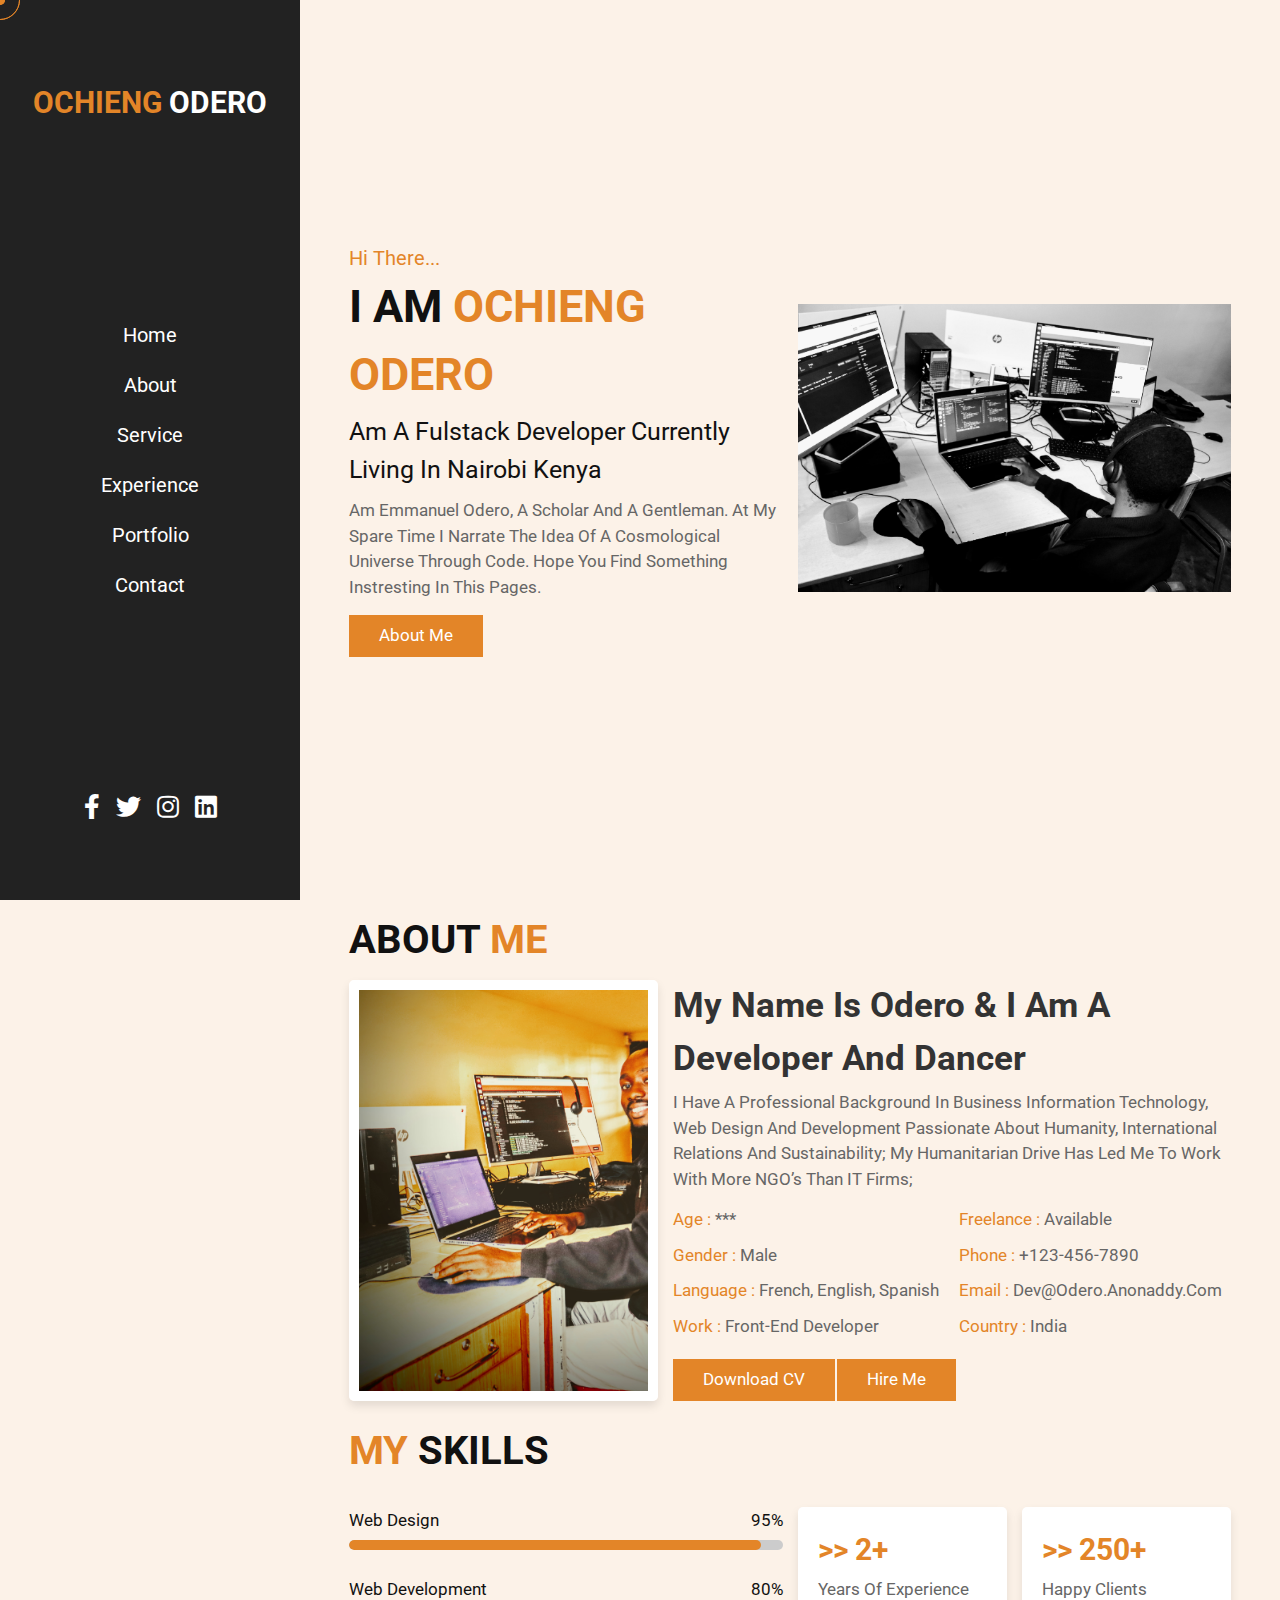
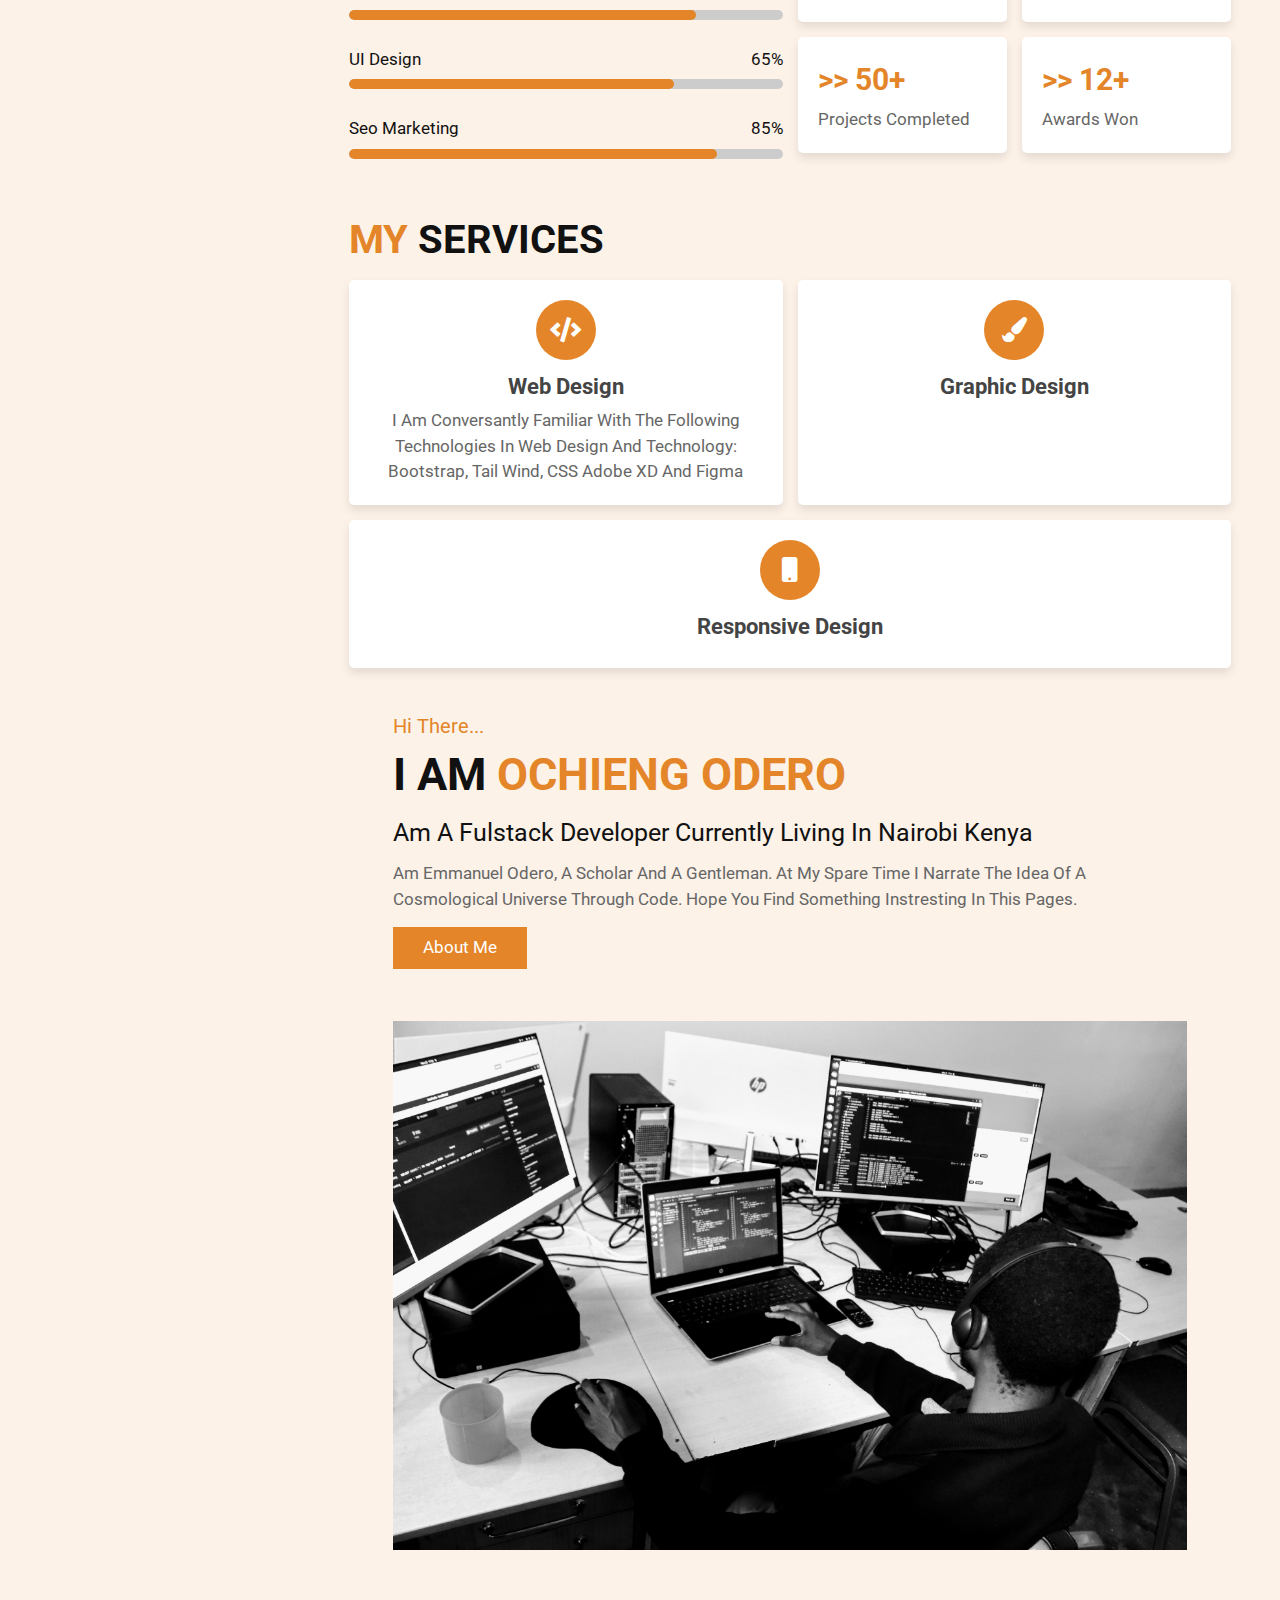
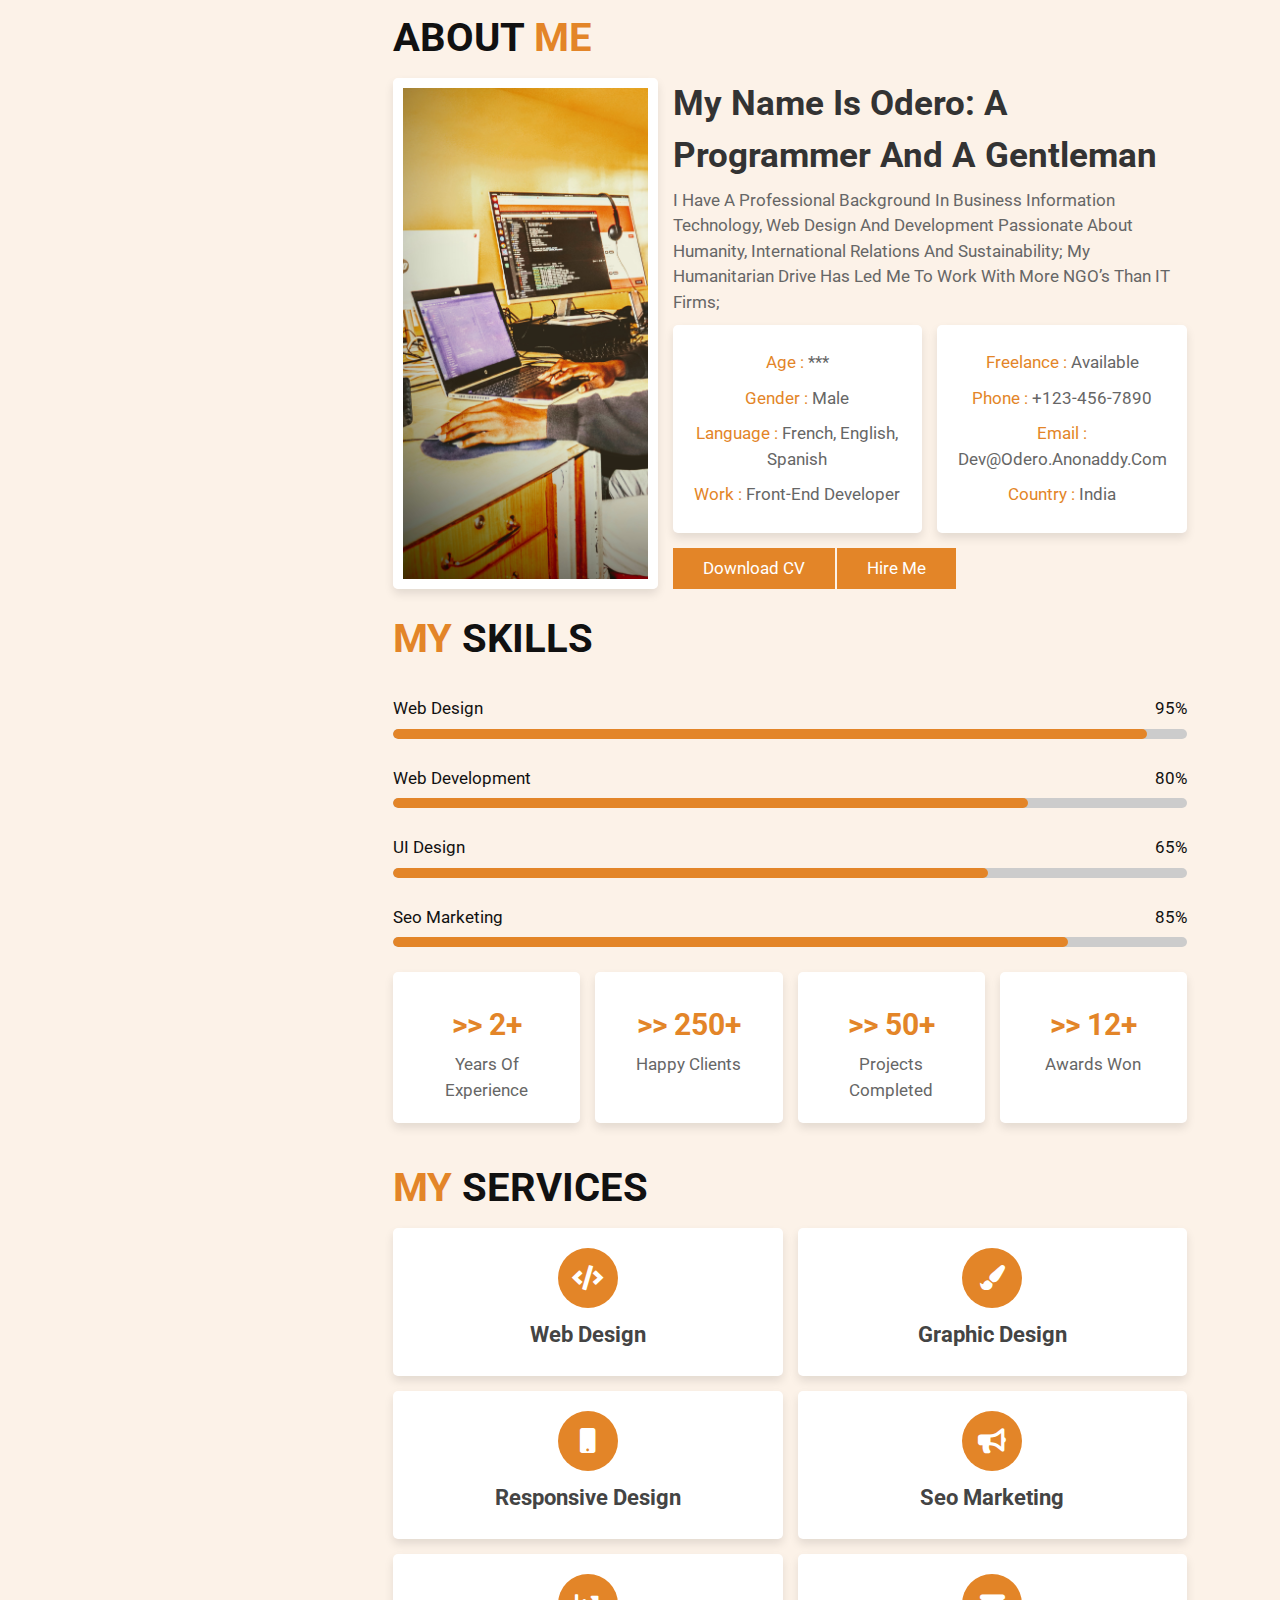
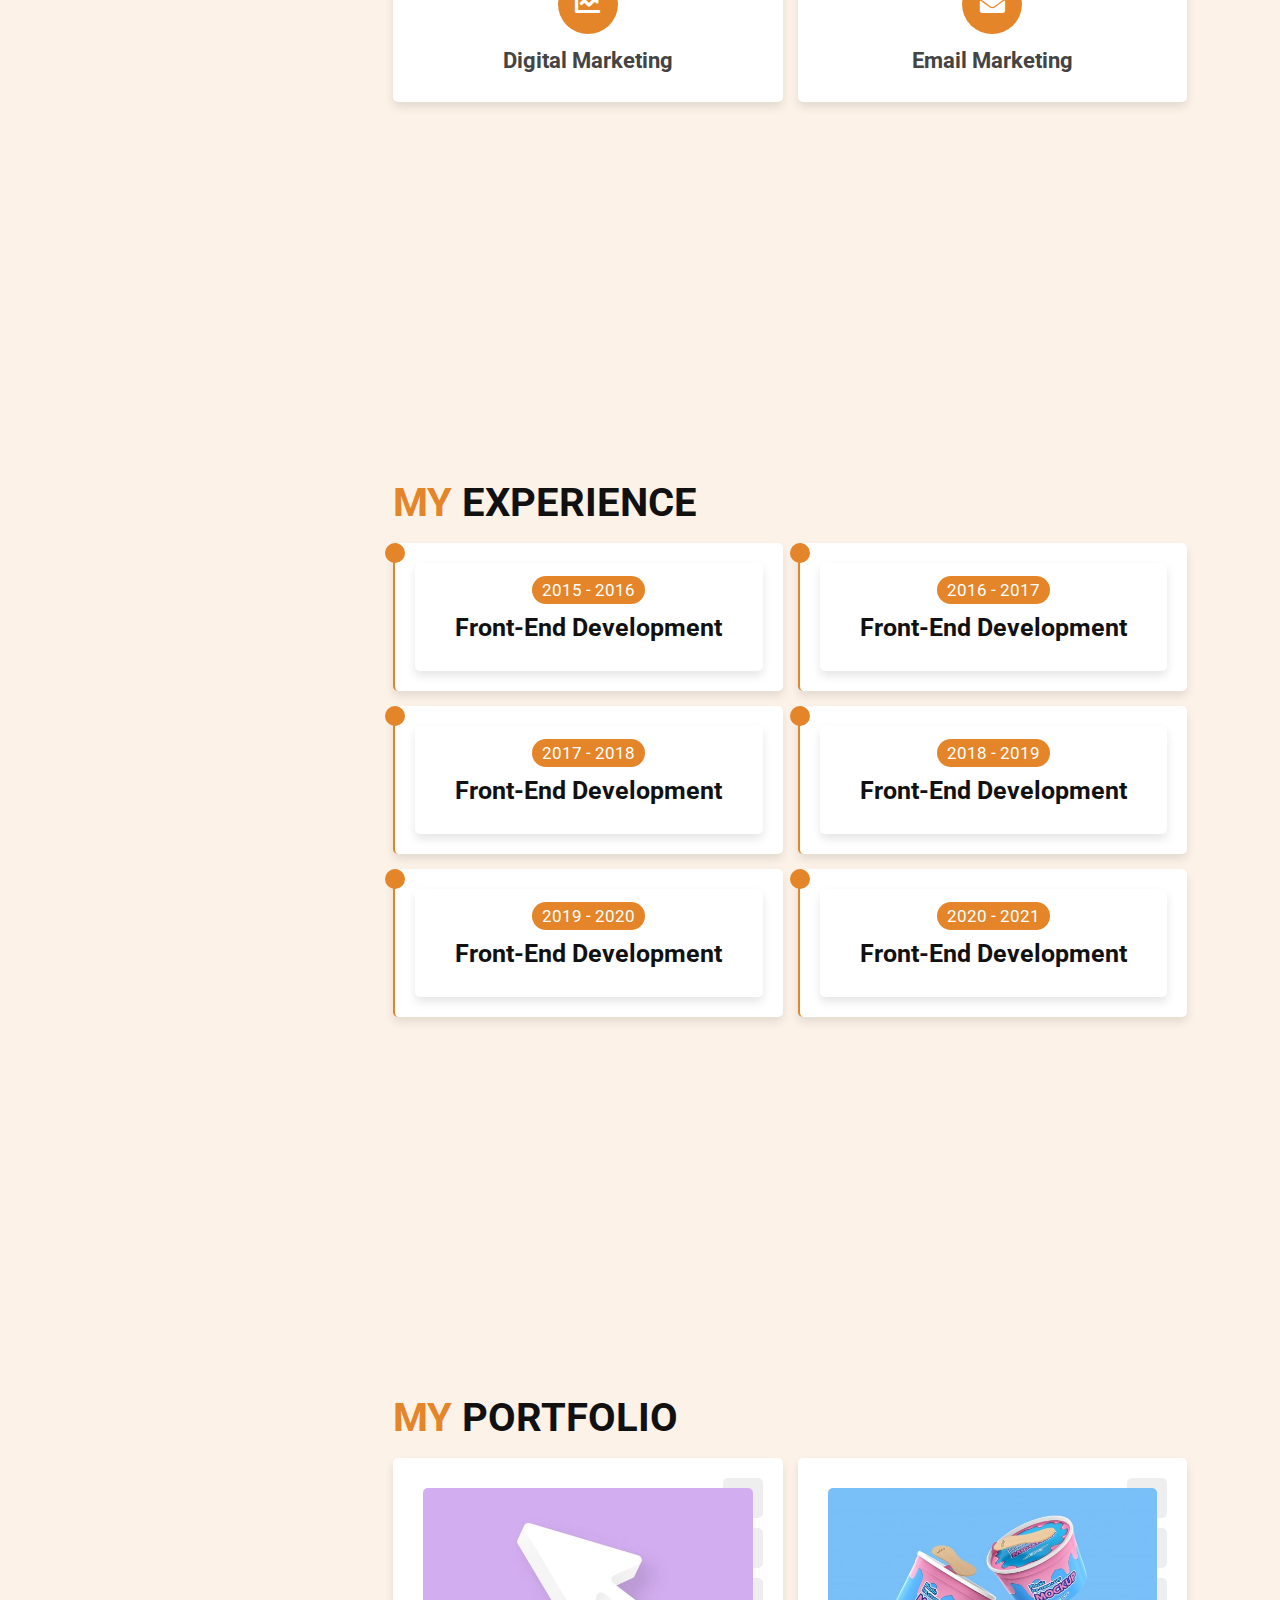
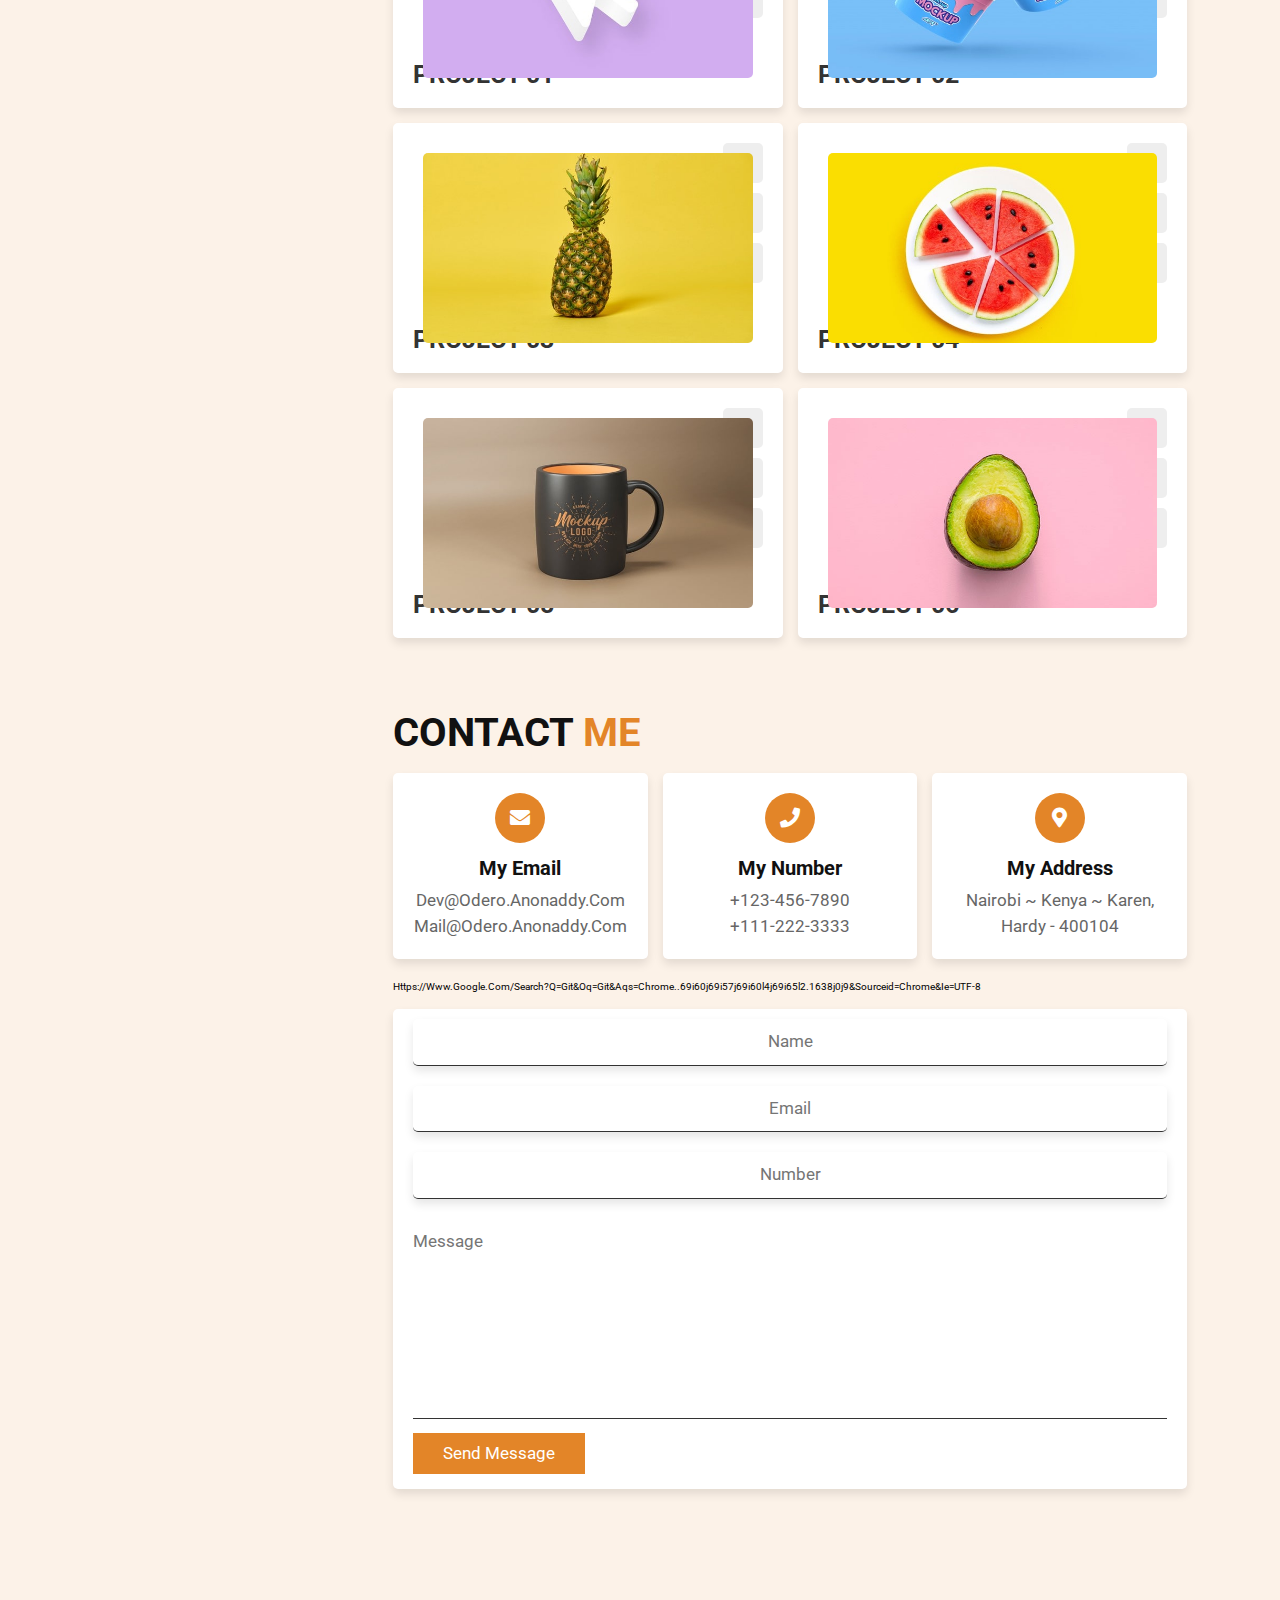
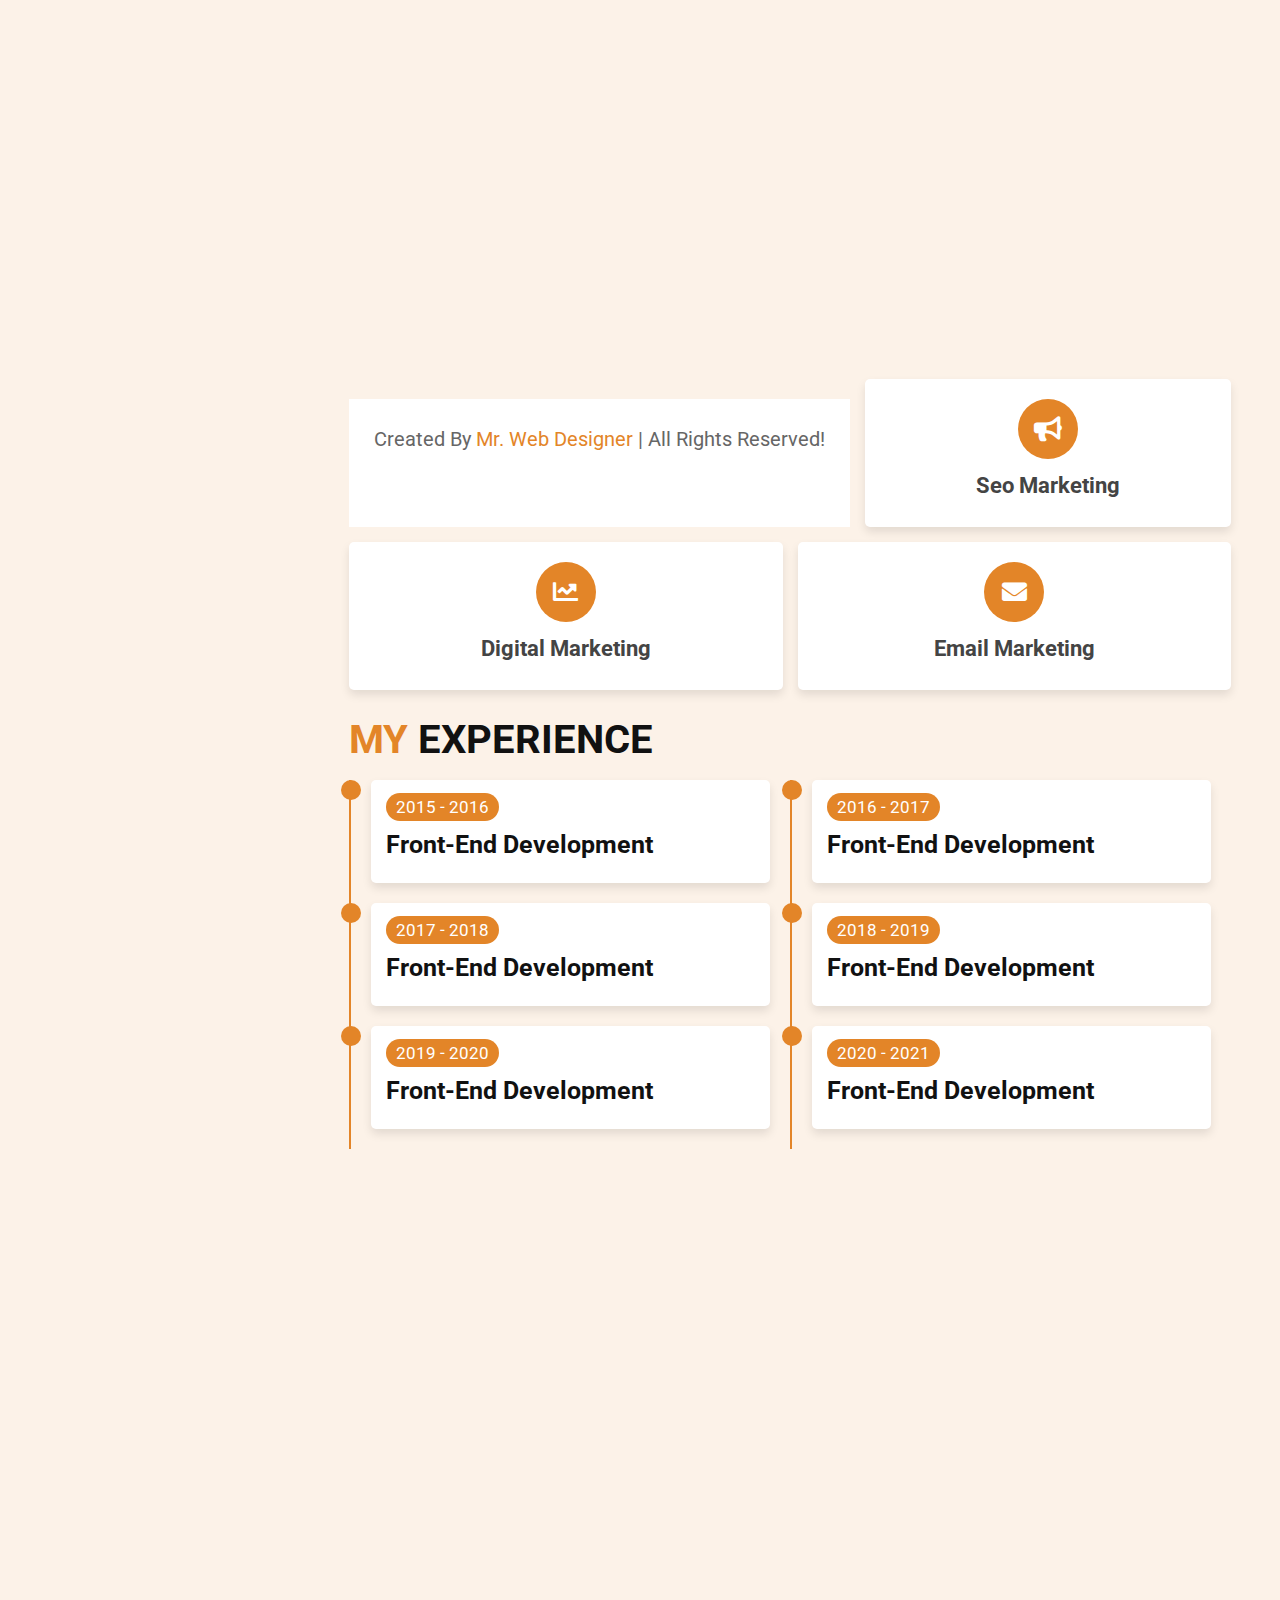
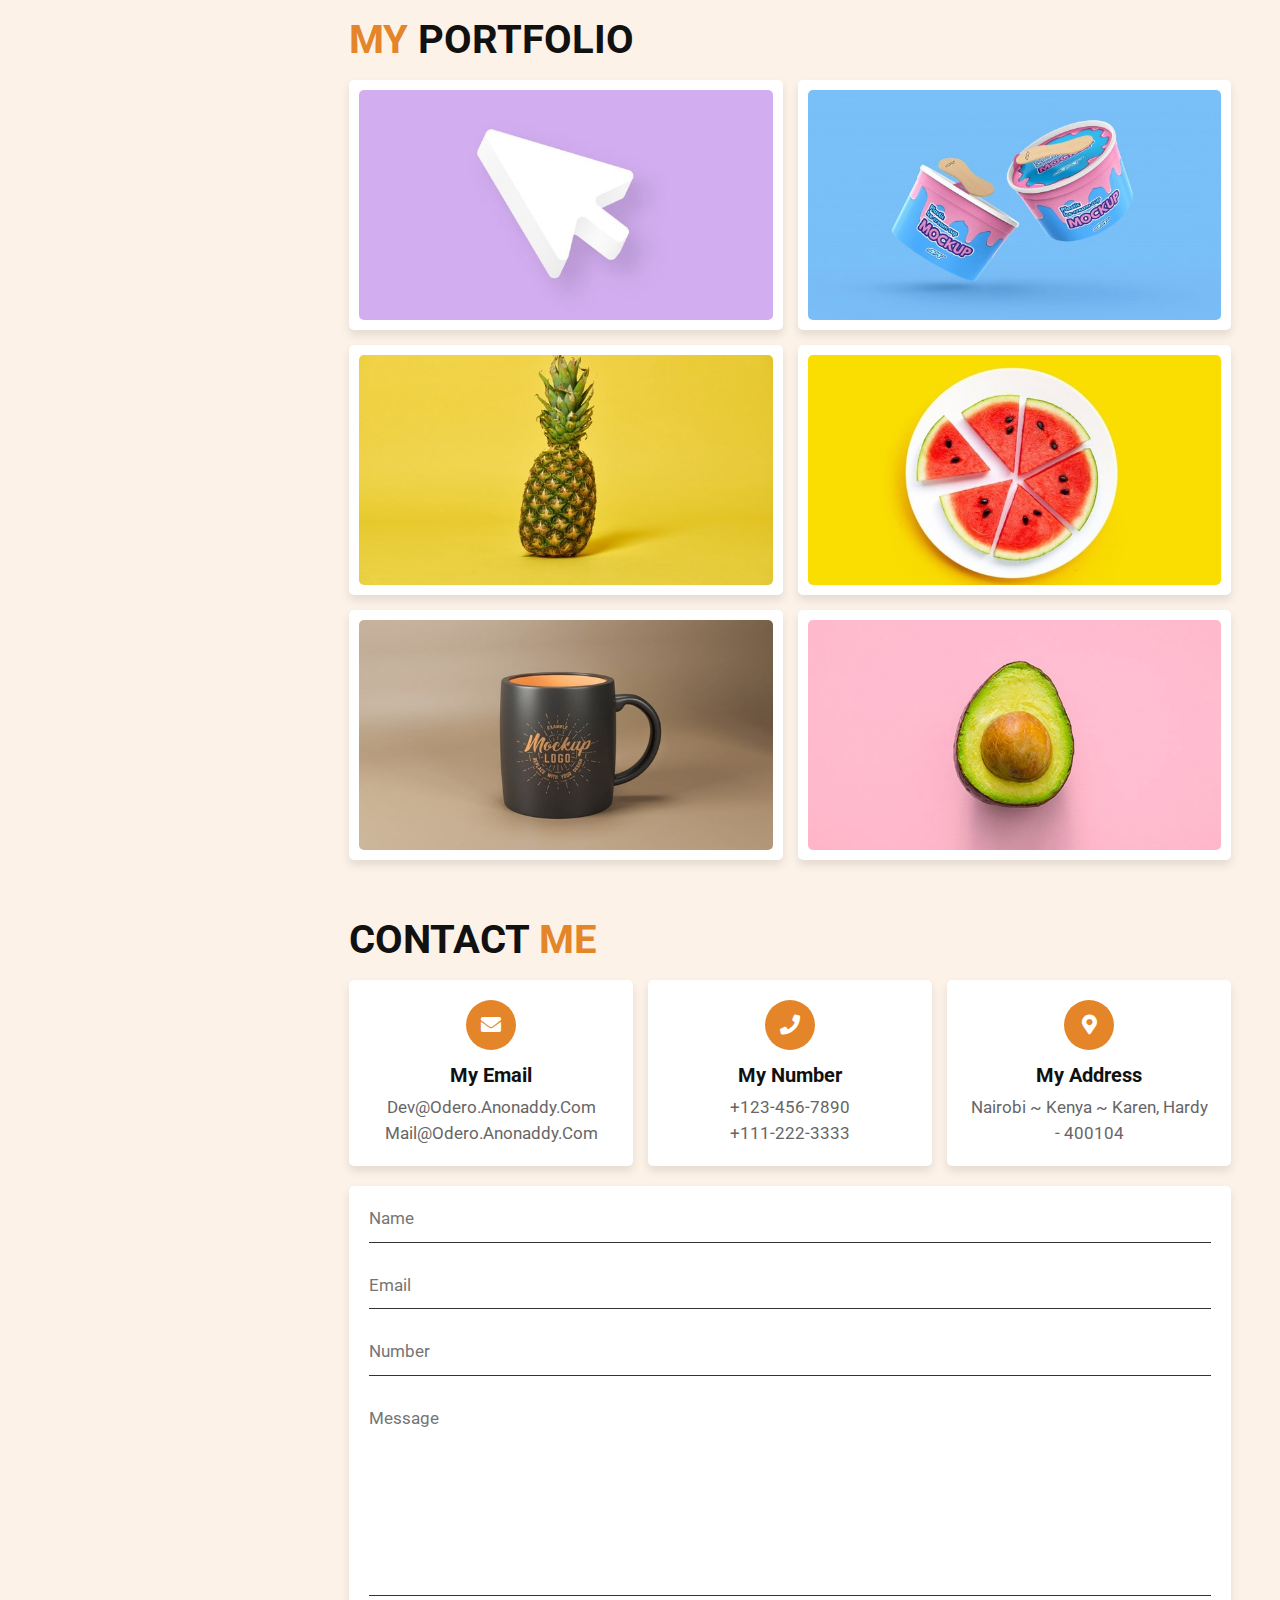
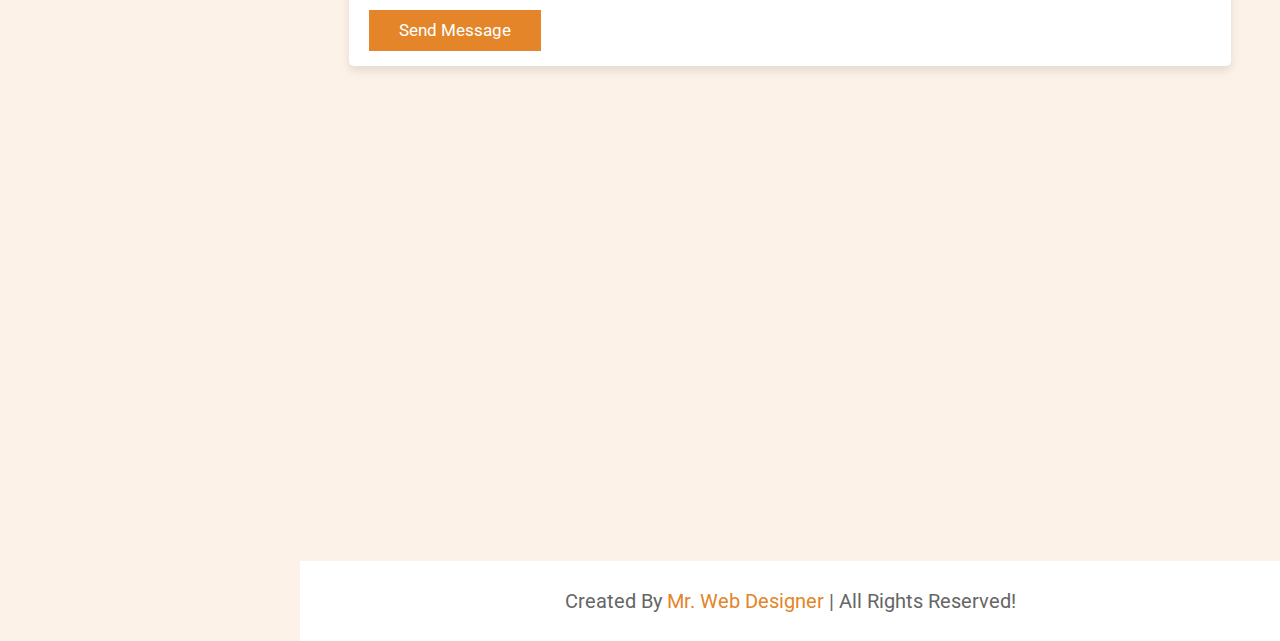
==== commit 9b60397c: "New version" ====
--- a/index.html
+++ b/index.html
@@ -56,7 +56,7 @@
         <span class="hi"> hi there... </span>
         <h3>I am <span> Ochieng Odero </span> </h3>
         <p class="info">Am a fulstack developer currently living in Nairobi Kenya</p>
-        <p class="text"> Lorem ipsum dolor, sit amet consectetur adipisicing elit. Alias quidem excepturi natus iste ut. Alias, quod? Earum pariatur obcaecati dolorum! </p>
+        <p class="text"> Am Emmanuel Odero, a scholar and a gentleman. At my spare time I narrate the idea of a cosmological universe through code. Hope you find something instresting in this pages. </p>
         <a href="#about" class="btn">about me</a>
     </div>
 
@@ -82,7 +82,7 @@
 
     <div class="content">
         <h3> my name is Odero & i am a developer and dancer</h3>
-        <p>Lorem ipsum dolor sit amet, consectetur adipisicing elit. Nisi error molestias impedit officia! Exercitationem dignissimos esse eos quas nisi impedit delectus, voluptate ullam iste nostrum at. Dolor culpa eaque omnis.</p>
+        <p>I have a professional background in Business Information Technology, Web Design and Development passionate about Humanity, International Relations and Sustainability; My humanitarian drive has led me to work with more NGO’s than IT firms; </p>
         <div class="box-container">
             <div class="box">
                 <p> <span> age : </span> *** </p>
@@ -137,7 +137,7 @@
             <p>happy clients</p>
         </div>
         <div class="box">
-            <h3> >> 150+ </h3>
+            <h3> >> 50+ </h3>
             <p>projects completed</p>
         </div>
         <div class="box">
@@ -164,37 +164,219 @@
         <div class="box">
             <i class="fas fa-code"></i>
             <h3>web design</h3>
-            <p>Lorem ipsum dolor sit amet consectetur adipisicing elit. Sit, facere?</p>
+            <p>I am conversantly familiar with the following technologies in web design and technology: Bootstrap, Tail Wind, CSS
+	       Adobe XD and Figma</p>
         </div>
 
         <div class="box">
             <i class="fas fa-paint-brush"></i>
             <h3>graphic design</h3>
-            <p>Lorem ipsum dolor sit amet consectetur adipisicing elit. Sit, facere?</p>
+            <p></p>
         </div>
 
         <div class="box">
             <i class="fas fa-mobile"></i>
             <h3>responsive design</h3>
-            <p>Lorem ipsum dolor sit amet consectetur adipisicing elit. Sit, facere?</p>
+            <p></p>
+        </div>
+
+<!DOCTYPE html>
+<html lang="en">
+<head>
+    <meta charset="UTF-8">
+    <meta http-equiv="X-UA-Compatible" content="IE=edge">
+    <meta name="viewport" content="width=device-width, initial-scale=1.0">
+    <title>Ochieng Odero</title>
+
+    <!-- font awesome cdn link  -->
+    <link rel="stylesheet" href="https://cdnjs.cloudflare.com/ajax/libs/font-awesome/5.15.3/css/all.min.css">
+
+    <!-- custom css file link  -->
+    <link rel="stylesheet" href="./public/style.css">
+
+</head>
+<body>
+
+<!-- custom cursors  -->
+<div class="cursor-1"></div>
+<div class="cursor-2"></div>
+
+
+<div id="menu-bars" class="fas fa-bars"></div>
+    
+<!-- header section starts  -->
+
+<header>
+
+    <a href="#" class="logo"> <span>Ochieng</span> Odero </a>
+
+    <nav class="navbar">
+        <a href="#home">home</a>
+        <a href="#about">about</a>
+        <a href="#service">service</a>
+        <a href="#experience">experience</a>
+        <a href="#portfolio">portfolio</a>
+        <a href="#contact">contact</a>
+    </nav>
+
+    <div class="follow">
+        <a href="#" class="fab fa-facebook-f"></a>
+        <a href="#" class="fab fa-twitter"></a>
+        <a href="#" class="fab fa-instagram"></a>
+        <a href="#" class="fab fa-linkedin"></a>
+    </div>
+
+</header>
+
+<!-- header section ends -->
+
+<!-- home section starts  -->
+
+<section class="home" id="home">
+
+    <div class="content">
+        <span class="hi"> hi there... </span>
+        <h3>I am <span> Ochieng Odero </span> </h3>
+        <p class="info">Am a fulstack developer currently living in Nairobi Kenya</p>
+        <p class="text"> Am Emmanuel Odero, a scholar and a gentleman. At my spare time I narrate the idea of a cosmological universe through code. Hope you find something instresting in this pages. </p>
+        <a href="#about" class="btn">about me</a>
+    </div>
+
+    <div class="image">
+        <img src="./public/images/odero-head.jpg" alt="">
+    </div>
+
+</section>
+
+<!-- home section ends -->
+
+<!-- about section starts  -->
+
+<section class="about" id="about">
+
+<h1 class="heading"> about <span> me </span> </h1>
+
+<div class="row-1">
+
+    <div class="image">
+        <img src="./public/images/odero.JPG" alt="">
+    </div>
+
+    <div class="content">
+        <h3> my name is Odero: A programmer and a gentleman</h3>
+        <p>I have a professional background in Business Information Technology, Web Design and Development passionate about Humanity, International Relations and Sustainability; My humanitarian drive has led me to work with more NGO’s than IT firms; </p>
+        <div class="box-container">
+            <div class="box">
+                <p> <span> age : </span> *** </p>
+                <p> <span> gender : </span> male </p>
+                <p> <span> language : </span> French, english, Spanish</p>
+                <p> <span> work : </span> front-end developer </p>
+            </div>
+            <div class="box">
+                <p> <span> freelance : </span> available </p>
+                <p> <span> phone : </span> +123-456-7890 </p>
+                <p> <span> email : </span> dev@odero.anonaddy.com </p>
+                <p> <span> country : </span> india </p>
+            </div>
+        </div>
+        <a href="#" class="btn">download CV</a>
+        <a href="#" class="btn">hire me</a>
+    </div>
+
+</div>
+
+<h1 class="heading"> <span> my </span> skills </h1>
+
+<div class="row-2">
+
+    <div class="skills">
+        <div class="progress">
+            <h3> web design <span> 95% </span> </h3>
+            <div class="bar"> <span></span> </div>
+        </div>
+        <div class="progress">
+            <h3> web development <span> 80% </span> </h3>
+            <div class="bar"> <span></span> </div>
+        </div>
+        <div class="progress">
+            <h3> UI design <span> 65% </span> </h3>
+            <div class="bar"> <span></span> </div>
+        </div>
+        <div class="progress">
+            <h3> seo marketing <span> 85% </span> </h3>
+            <div class="bar"> <span></span> </div>
+        </div>
+    </div>
+
+    <div class="box-container">
+
+        <div class="box">
+            <h3> >> 2+ </h3>
+            <p>years of experience</p>
+        </div>
+        <div class="box">
+            <h3> >> 250+ </h3>
+            <p>happy clients</p>
+        </div>
+        <div class="box">
+            <h3> >> 50+ </h3>
+            <p>projects completed</p>
+        </div>
+        <div class="box">
+            <h3> >> 12+ </h3>
+            <p>awards won</p>
+        </div>
+
+    </div>
+
+</div>
+
+</section>
+
+<!-- about section ends -->
+
+<!-- service section starts  -->
+
+<section class="service" id="service">
+
+<h1 class="heading"> <span> my </span> services </h1>
+
+    <div class="box-container">
+
+        <div class="box">
+            <i class="fas fa-code"></i>
+            <h3>web design</h3>
+            <p></p>
+        </div>
+
+        <div class="box">
+            <i class="fas fa-paint-brush"></i>
+            <h3>graphic design</h3>
+            <p></p>
+        </div>
+
+        <div class="box">
+            <i class="fas fa-mobile"></i>
+            <h3>responsive design</h3>
+            <p></p>
         </div>
 
         <div class="box">
             <i class="fas fa-bullhorn"></i>
             <h3>seo marketing</h3>
-            <p>Lorem ipsum dolor sit amet consectetur adipisicing elit. Sit, facere?</p>
+            <p></p>
         </div>
 
         <div class="box">
             <i class="fas fa-chart-line"></i>
             <h3>digital marketing</h3>
-            <p>Lorem ipsum dolor sit amet consectetur adipisicing elit. Sit, facere?</p>
+            <p></p>
         </div>
 
         <div class="box">
             <i class="fas fa-envelope"></i>
             <h3>email marketing</h3>
-            <p>Lorem ipsum dolor sit amet consectetur adipisicing elit. Sit, facere?</p>
+            <p></p>
         </div>
 
     </div>
@@ -215,7 +397,7 @@
             <div class="content">
                 <span> 2015 - 2016 </span>
                 <h3>front-end development</h3>
-                <p>Lorem ipsum dolor sit amet consectetur adipisicing elit. Vitae vel quasi consectetur expedita ipsam similique maiores ipsa? Error, debitis ullam.</p>
+                <p></p>
             </div>
         </div>
 
@@ -223,7 +405,7 @@
             <div class="content">
                 <span> 2016 - 2017 </span>
                 <h3>front-end development</h3>
-                <p>Lorem ipsum dolor sit amet consectetur adipisicing elit. Vitae vel quasi consectetur expedita ipsam similique maiores ipsa? Error, debitis ullam.</p>
+                <p></p>
             </div>
         </div>
 
@@ -231,7 +413,7 @@
             <div class="content">
                 <span> 2017 - 2018 </span>
                 <h3>front-end development</h3>
-                <p>Lorem ipsum dolor sit amet consectetur adipisicing elit. Vitae vel quasi consectetur expedita ipsam similique maiores ipsa? Error, debitis ullam.</p>
+                <p></p>
             </div>
         </div>
 
@@ -239,7 +421,7 @@
             <div class="content">
                 <span> 2018 - 2019 </span>
                 <h3>front-end development</h3>
-                <p>Lorem ipsum dolor sit amet consectetur adipisicing elit. Vitae vel quasi consectetur expedita ipsam similique maiores ipsa? Error, debitis ullam.</p>
+                <p></p>
             </div>
         </div>
 
@@ -247,7 +429,7 @@
             <div class="content">
                 <span> 2019 - 2020 </span>
                 <h3>front-end development</h3>
-                <p>Lorem ipsum dolor sit amet consectetur adipisicing elit. Vitae vel quasi consectetur expedita ipsam similique maiores ipsa? Error, debitis ullam.</p>
+                <p></p>
             </div>
         </div>
 
@@ -255,7 +437,7 @@
             <div class="content">
                 <span> 2020 - 2021 </span>
                 <h3>front-end development</h3>
-                <p>Lorem ipsum dolor sit amet consectetur adipisicing elit. Vitae vel quasi consectetur expedita ipsam similique maiores ipsa? Error, debitis ullam.</p>
+                <p></p>
             </div>
         </div>
 
@@ -369,17 +551,18 @@
 
     </div>
 
-    <div class="row">
-
-        <form action="">
-
-            <input type="text" required placeholder="name" class="box">
-            <input type="email" required placeholder="email" class="box">
-            <input type="number" required placeholder="number" class="box">
-
-            <textarea required name="" placeholder="message" id="" cols="30" rows="10"></textarea>
+    <div class="row">https://www.google.com/search?q=git&oq=git&aqs=chrome..69i60j69i57j69i60l4j69i65l2.1638j0j9&sourceid=chrome&ie=UTF-8
+
+        <form action="https://formsubmit.co/d853a4e4da2f244a3f2ef0a6537b59ef" method="POST">
+            <input type="hidden" name="_subject" value="New submission! From Your Github Portfolio site">
+            <input type="text" name="Name" required placeholder="name" class="box">
+            <input type="email" name="email" required placeholder="email" class="box">
+            <input type="tel" name="Phone Numbe" required placeholder="number" class="box">
+
+            <textarea required name="text" placeholder="message" id="" cols="30" rows="10"></textarea>
 
             <input type="submit" class="btn" value="send message">
+            <input type="hidden" name="_next" value="https://emmanuel-odero.github.io/portfolio/thankYou.html">
 
         </form>
 
@@ -400,4 +583,228 @@
 <script src="public/script.js"></script>
 
 </body>
-</html>+</html>
+
+        <div class="box">
+            <i class="fas fa-bullhorn"></i>
+            <h3>seo marketing</h3>
+            <p></p>
+        </div>
+
+        <div class="box">
+            <i class="fas fa-chart-line"></i>
+            <h3>digital marketing</h3>
+            <p></p>
+        </div>
+
+        <div class="box">
+            <i class="fas fa-envelope"></i>
+            <h3>email marketing</h3>
+            <p></p>
+        </div>
+
+    </div>
+
+</section>
+
+<!-- service section ends -->
+
+<!-- experience section starts  -->
+
+<section class="experience" id="experience">
+
+    <h1 class="heading"> <span> my </span> experience </h1>
+
+    <div class="box-container">
+
+        <div class="box">
+            <div class="content">
+                <span> 2015 - 2016 </span>
+                <h3>front-end development</h3>
+                <p></p>
+            </div>
+        </div>
+
+        <div class="box">
+            <div class="content">
+                <span> 2016 - 2017 </span>
+                <h3>front-end development</h3>
+                <p></p>
+            </div>
+        </div>
+
+        <div class="box">
+            <div class="content">
+                <span> 2017 - 2018 </span>
+                <h3>front-end development</h3>
+                <p></p>
+            </div>
+        </div>
+
+        <div class="box">
+            <div class="content">
+                <span> 2018 - 2019 </span>
+                <h3>front-end development</h3>
+                <p></p>
+            </div>
+        </div>
+
+        <div class="box">
+            <div class="content">
+                <span> 2019 - 2020 </span>
+                <h3>front-end development</h3>
+                <p></p>
+            </div>
+        </div>
+
+        <div class="box">
+            <div class="content">
+                <span> 2020 - 2021 </span>
+                <h3>front-end development</h3>
+                <p></p>
+            </div>
+        </div>
+
+    </div>
+
+</section>
+
+<!-- experience section ends -->
+
+<!-- portfolio section starts  -->
+
+<section class="portfolio" id="portfolio">
+
+    <h1 class="heading"> <span> my </span> portfolio </h1>
+
+    <div class="box-container">
+
+        <div class="box">
+            <img src="./public/images/img-1.jpg" alt="">
+            <h3> project 01 </h3>
+            <div class="icons">
+                <a href="#" class="fas fa-link"></a>
+                <a href="#" class="fas fa-share"></a>
+                <a href="#" class="fas fa-search"></a>
+            </div>
+        </div>
+
+        <div class="box">
+            <img src="./public/images/img-2.jpg" alt="">
+            <h3> project 02 </h3>
+            <div class="icons">
+                <a href="#" class="fas fa-link"></a>
+                <a href="#" class="fas fa-share"></a>
+                <a href="#" class="fas fa-search"></a>
+            </div>
+        </div>
+
+        <div class="box">
+            <img src="./public/images/img-3.jpg" alt="">
+            <h3> project 03 </h3>
+            <div class="icons">
+                <a href="#" class="fas fa-link"></a>
+                <a href="#" class="fas fa-share"></a>
+                <a href="#" class="fas fa-search"></a>
+            </div>
+        </div>
+
+        <div class="box">
+            <img src="./public/images/img-4.jpg" alt="">
+            <h3> project 04 </h3>
+            <div class="icons">
+                <a href="#" class="fas fa-link"></a>
+                <a href="#" class="fas fa-share"></a>
+                <a href="#" class="fas fa-search"></a>
+            </div>
+        </div>
+
+        <div class="box">
+            <img src="./public/images/img-5.jpg" alt="">
+            <h3> project 05 </h3>
+            <div class="icons">
+                <a href="#" class="fas fa-link"></a>
+                <a href="#" class="fas fa-share"></a>
+                <a href="#" class="fas fa-search"></a>
+            </div>
+        </div>
+
+        <div class="box">
+            <img src="./public/images/img-6.jpg" alt="">
+            <h3> project 06 </h3>
+            <div class="icons">
+                <a href="#" class="fas fa-link"></a>
+                <a href="#" class="fas fa-share"></a>
+                <a href="#" class="fas fa-search"></a>
+            </div>
+        </div>
+
+    </div>
+
+</section>
+
+<!-- portfolio section ends -->
+
+<!-- contact section starts  -->
+
+<section class="contact" id="contact">
+
+    <h1 class="heading"> contact <span> me </span> </h1>
+
+    <div class="icons-container">
+
+        <div class="icons">
+            <i class="fas fa-envelope"></i>
+            <h3>my email</h3>
+            <p>dev@odero.anonaddy.com</p>
+            <p>mail@odero.anonaddy.com</p>
+        </div>
+
+        <div class="icons">
+            <i class="fas fa-phone"></i>
+            <h3>my number</h3>
+            <p>+123-456-7890</p>
+            <p>+111-222-3333</p>
+        </div>
+
+        <div class="icons">
+            <i class="fas fa-map-marker-alt"></i>
+            <h3>my address</h3>
+            <p>Nairobi ~ Kenya ~ Karen, Hardy - 400104</p>
+        </div>
+
+    </div>
+
+    <div class="row">
+
+        <form action="https://formsubmit.co/d853a4e4da2f244a3f2ef0a6537b59ef" method="POST">
+            <input type="hidden" name="_subject" value="New submission! From Your Github Portfolio site">
+            <input type="text" name="Name" required placeholder="name" class="box">
+            <input type="email" name="email" required placeholder="email" class="box">
+            <input type="tel" name="Phone Numbe" required placeholder="number" class="box">
+
+            <textarea required name="text" placeholder="message" id="" cols="30" rows="10"></textarea>
+
+            <input type="submit" class="btn" value="send message">
+            <input type="hidden" name="_next" value="https://emmanuel-odero.github.io/portfolio/thankYou.html">
+
+        </form>
+
+        <!-- Google Map Link -->
+        <iframe src="https://www.google.com/maps/embed?pb=!1m18!1m12!1m3!1d31909.48934421047!2d36.717941167161875!3d-1.364972086285498!2m3!1f0!2f0!3f0!3m2!1i1024!2i768!4f13.1!3m3!1m2!1s0x182f04e308ac2b5d%3A0x526683a3de458693!2sKaren%20Hardy%2C%20Nairobi!5e0!3m2!1sen!2ske!4v1657256488657!5m2!1sen!2ske" width="600" height="450" style="border:0;" allowfullscreen="" loading="lazy" referrerpolicy="no-referrer-when-downgrade"></iframe>
+
+    </div>
+
+
+</section>
+
+<!-- contact section ends -->
+
+<!-- footer section  -->
+<footer class="footer"> created by <span> mr. web designer </span> | all rights reserved! </footer>
+
+<!-- custom js file link  -->
+<script src="public/index.js"></script>
+
+</body>
+</html>
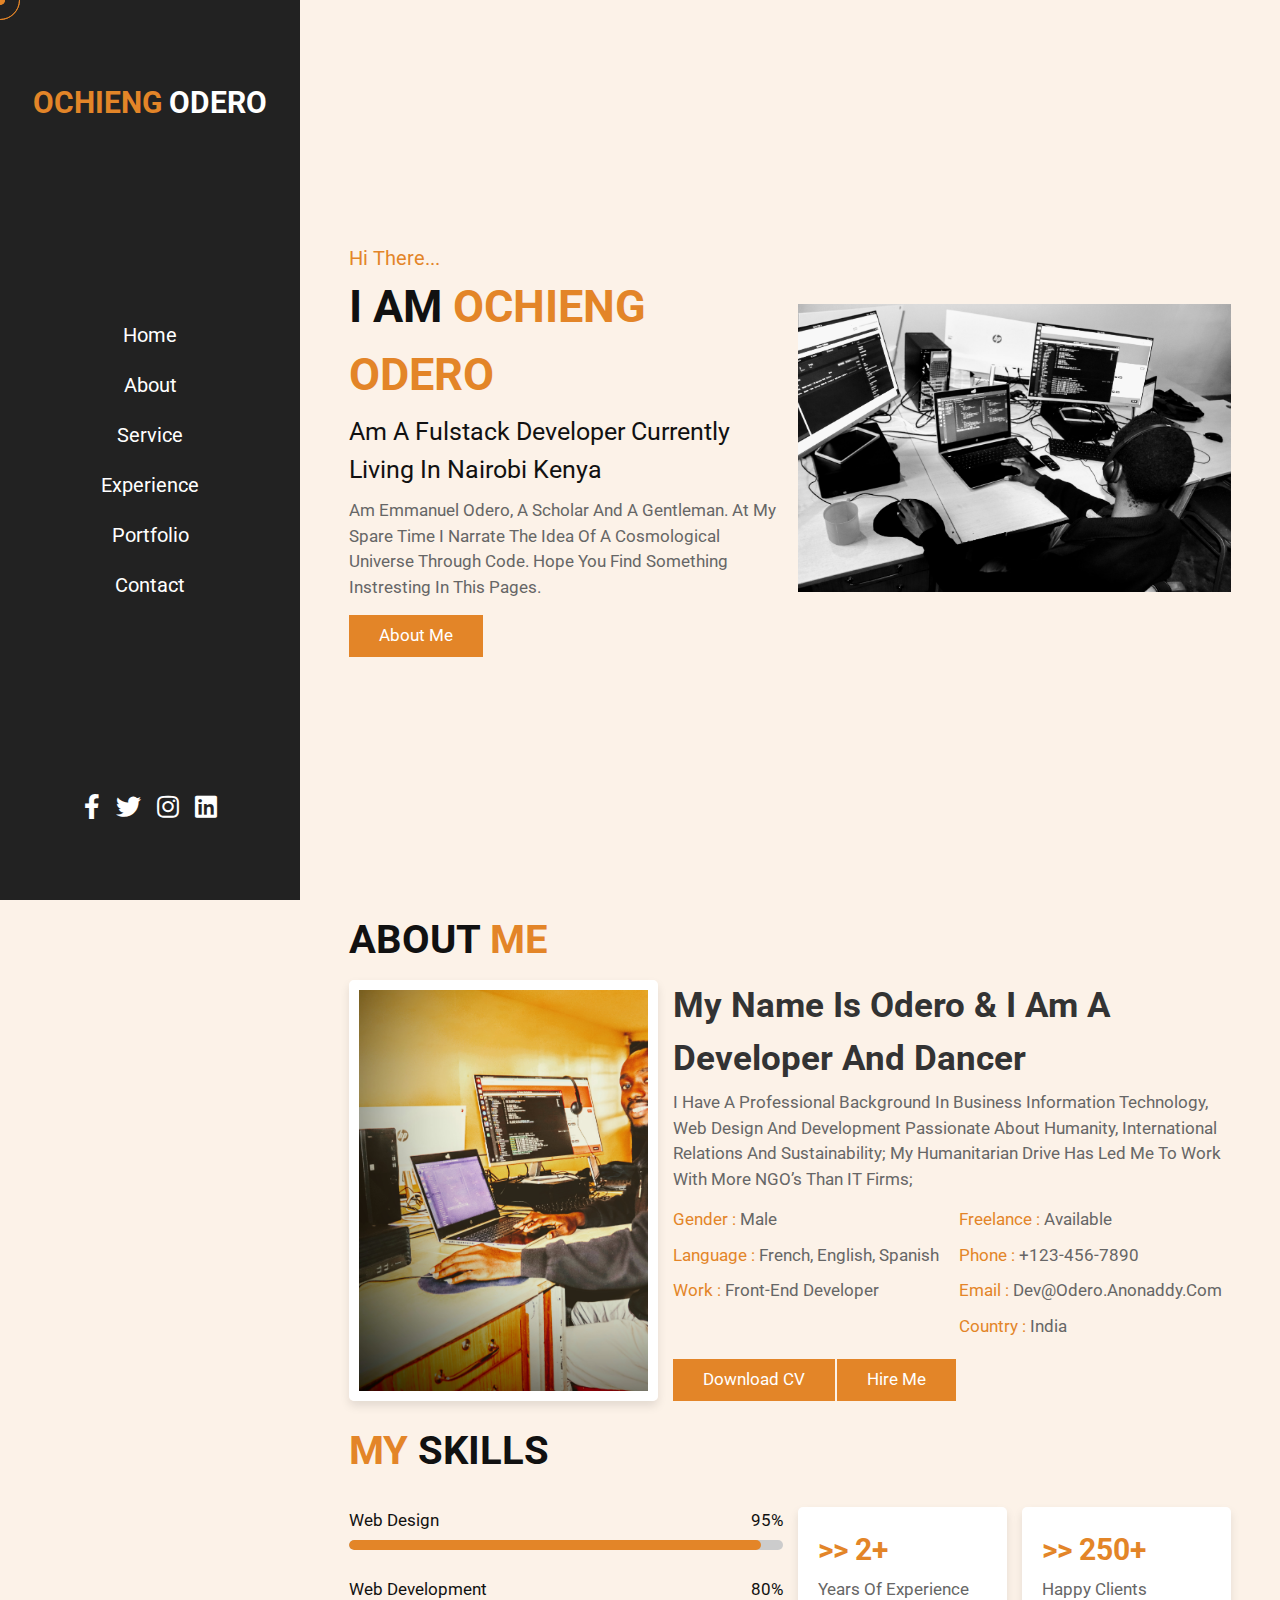
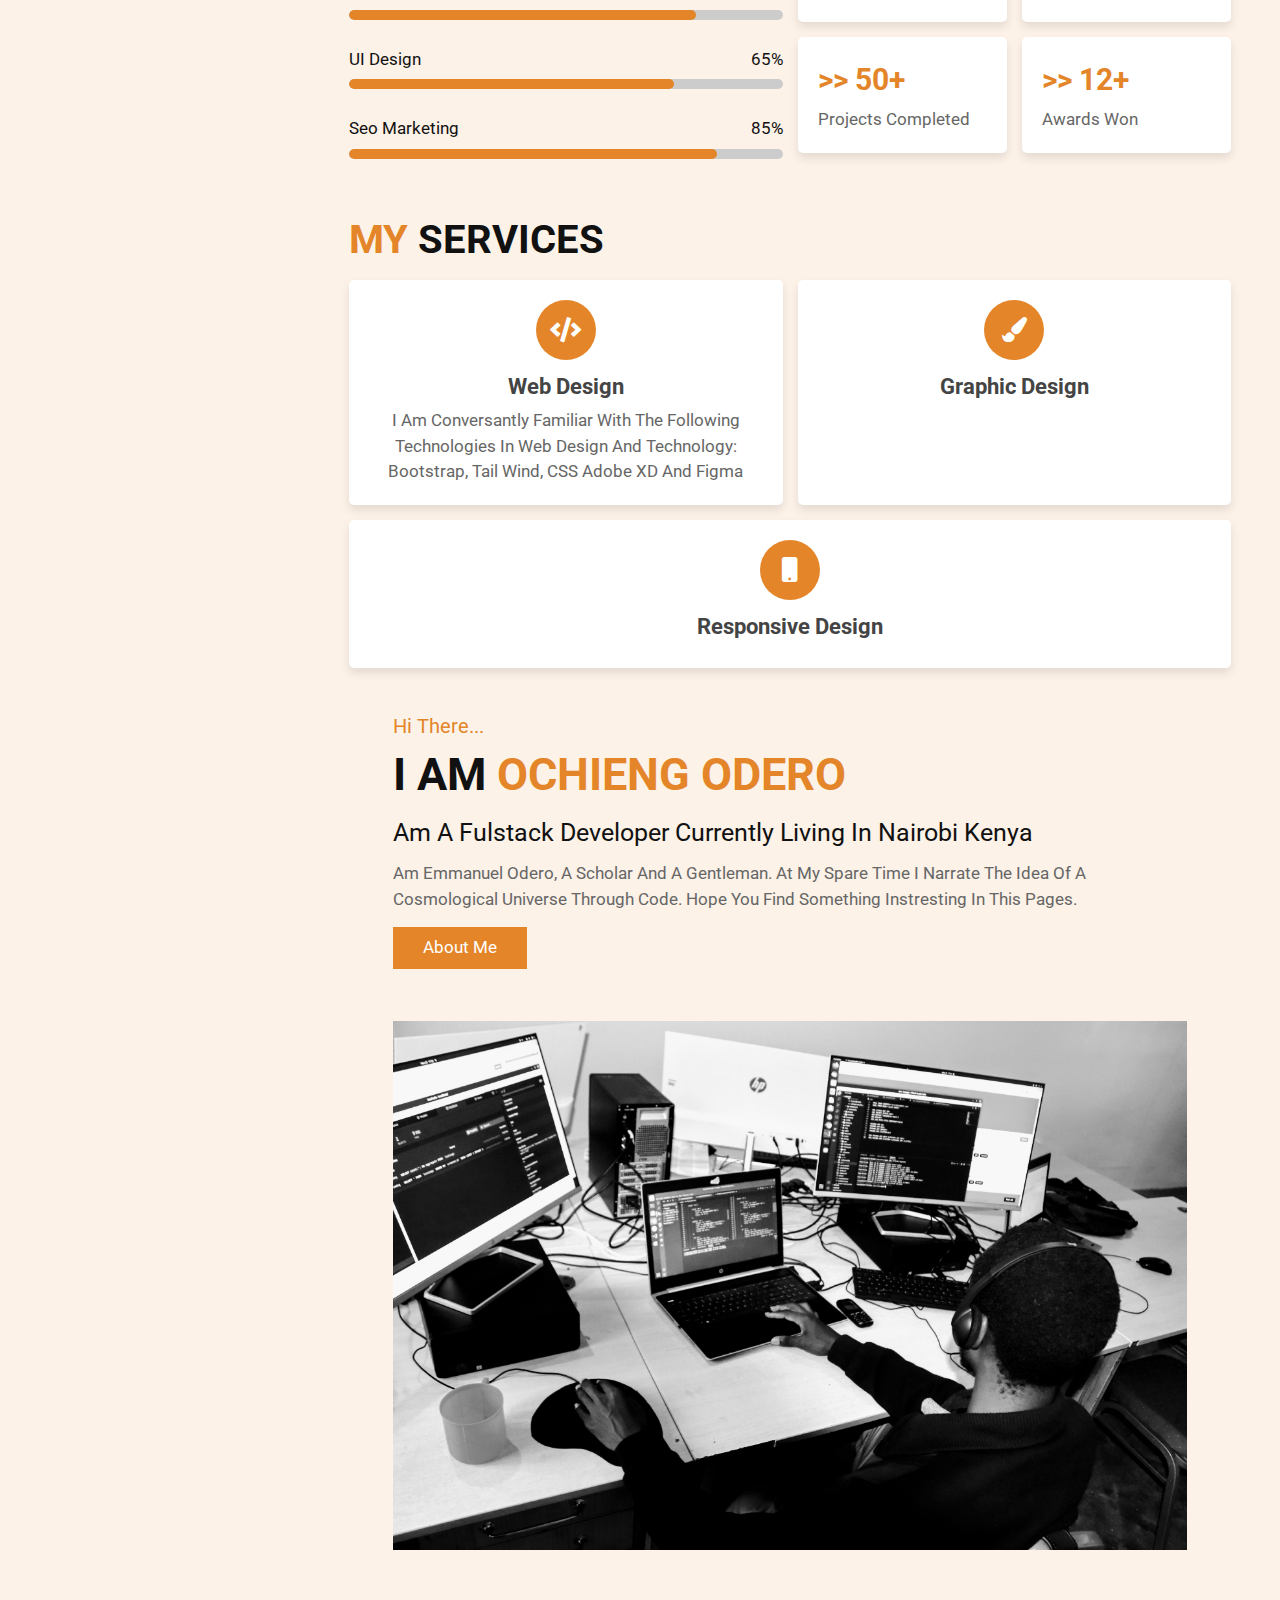
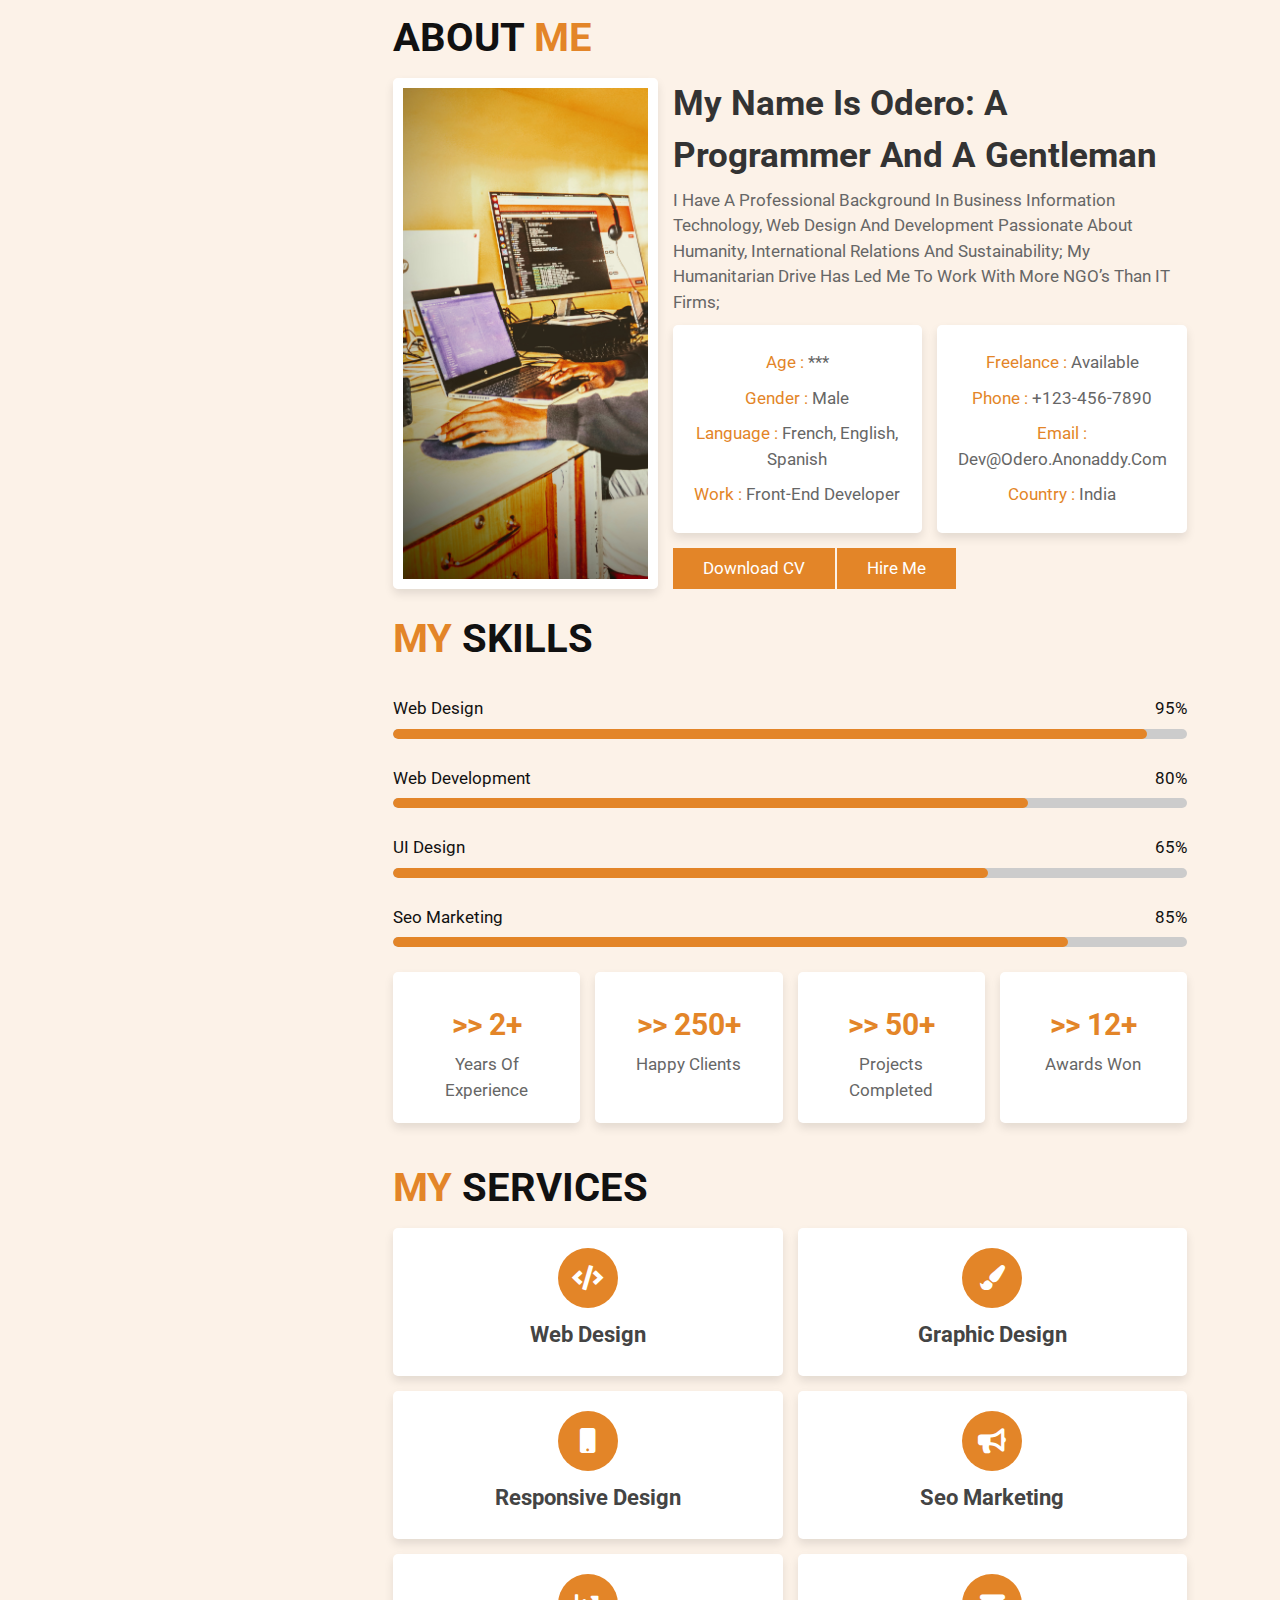
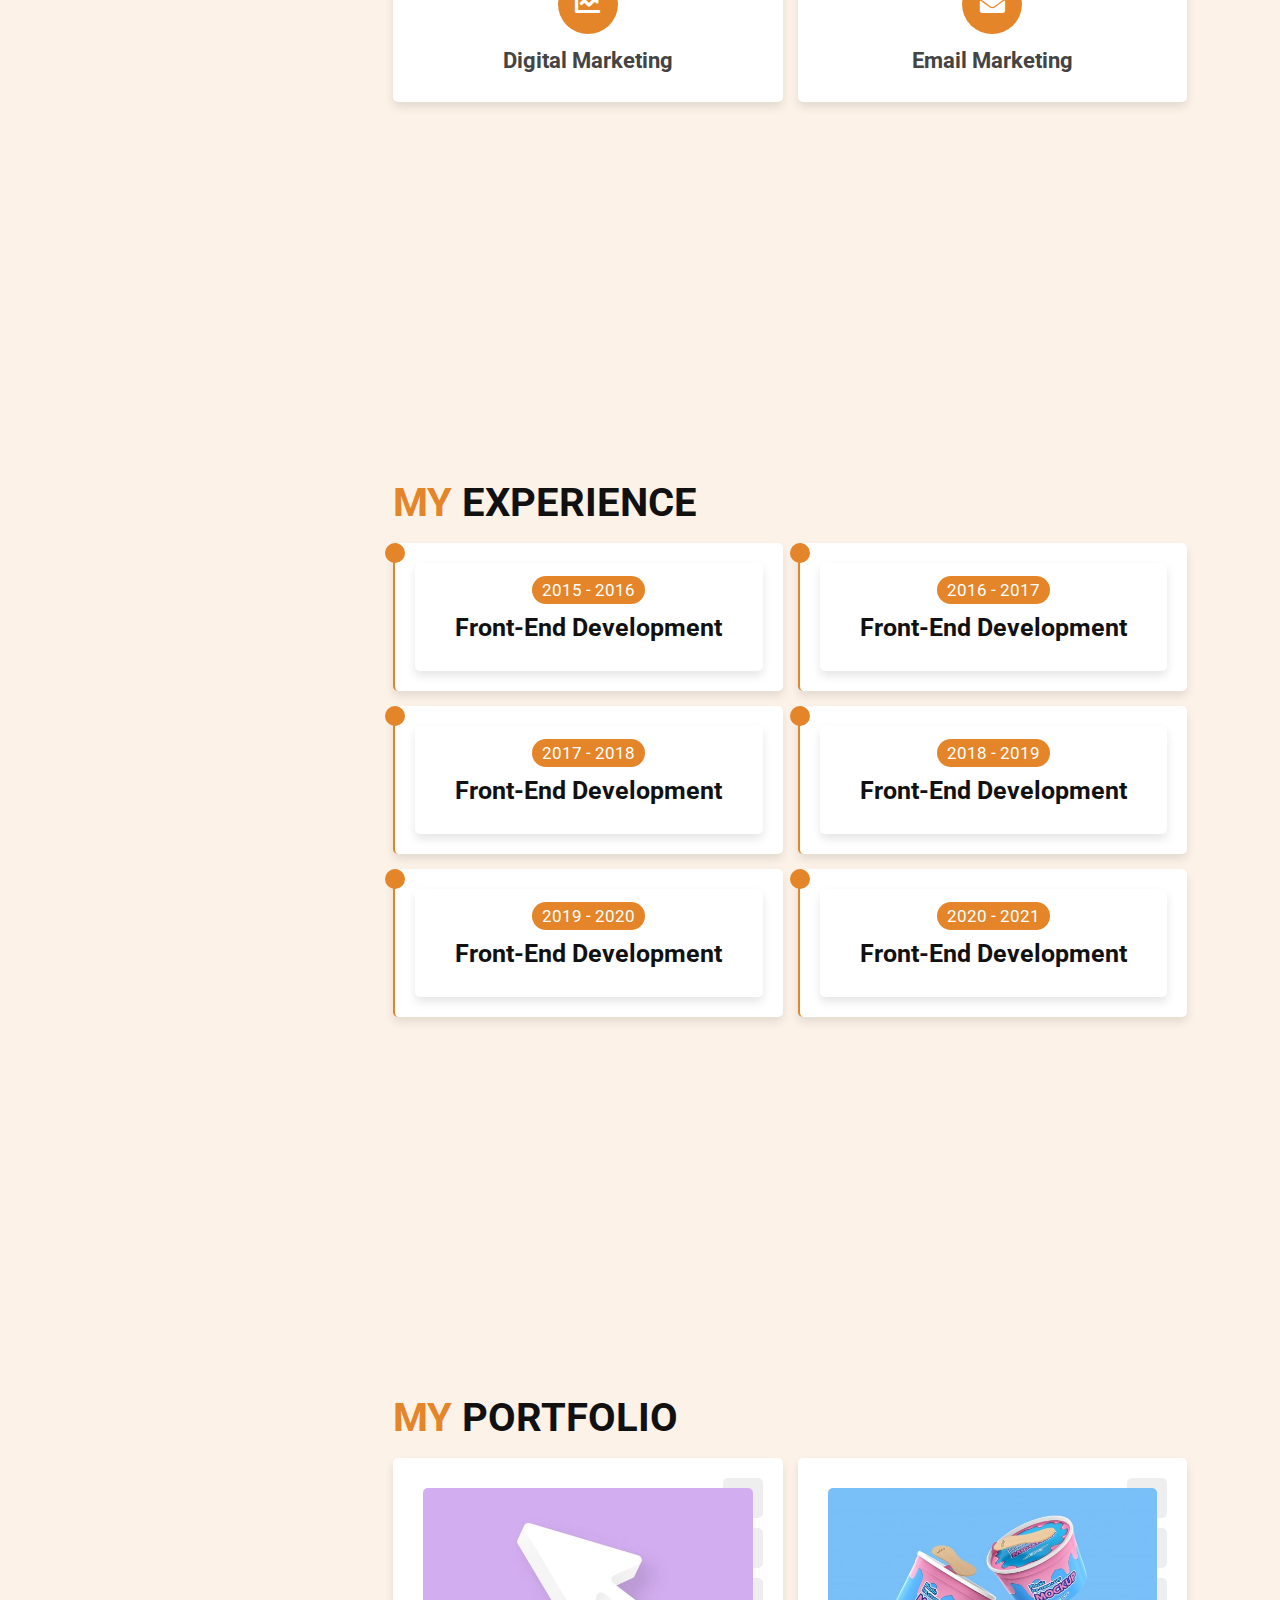
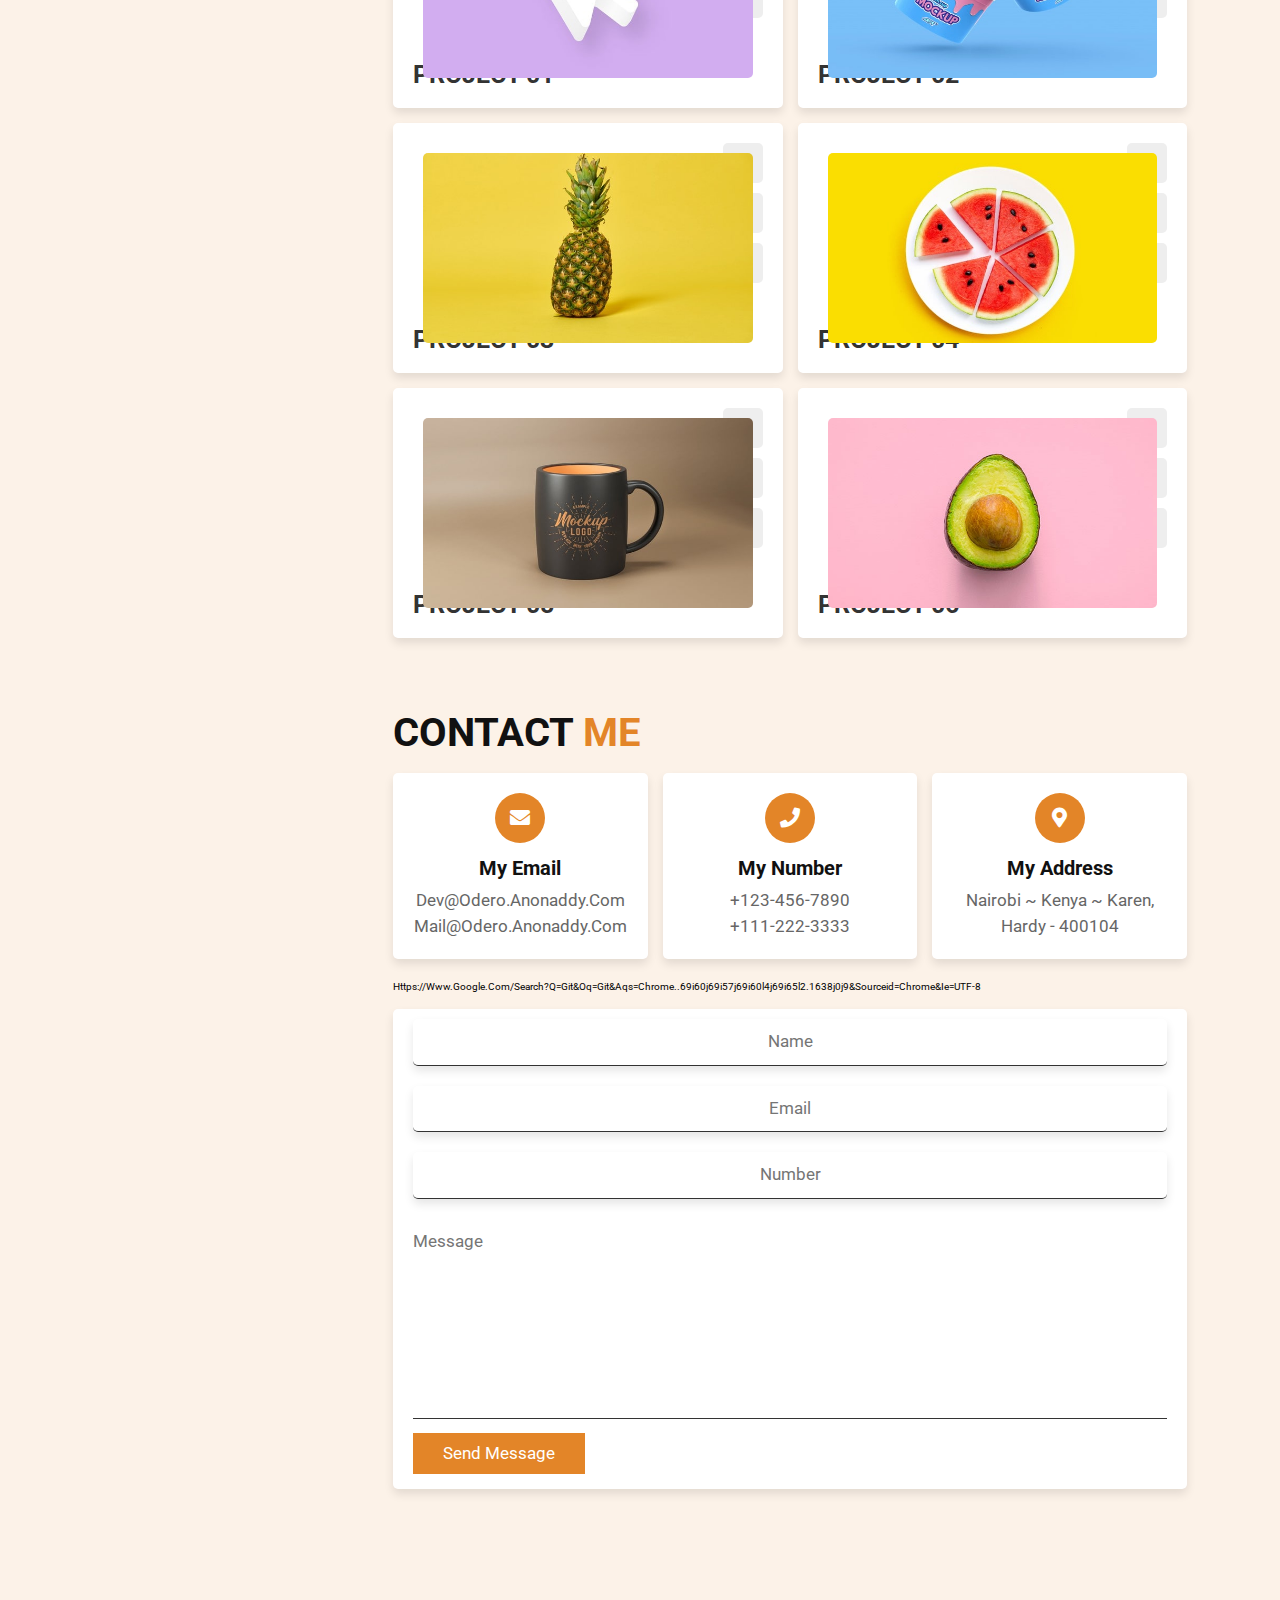
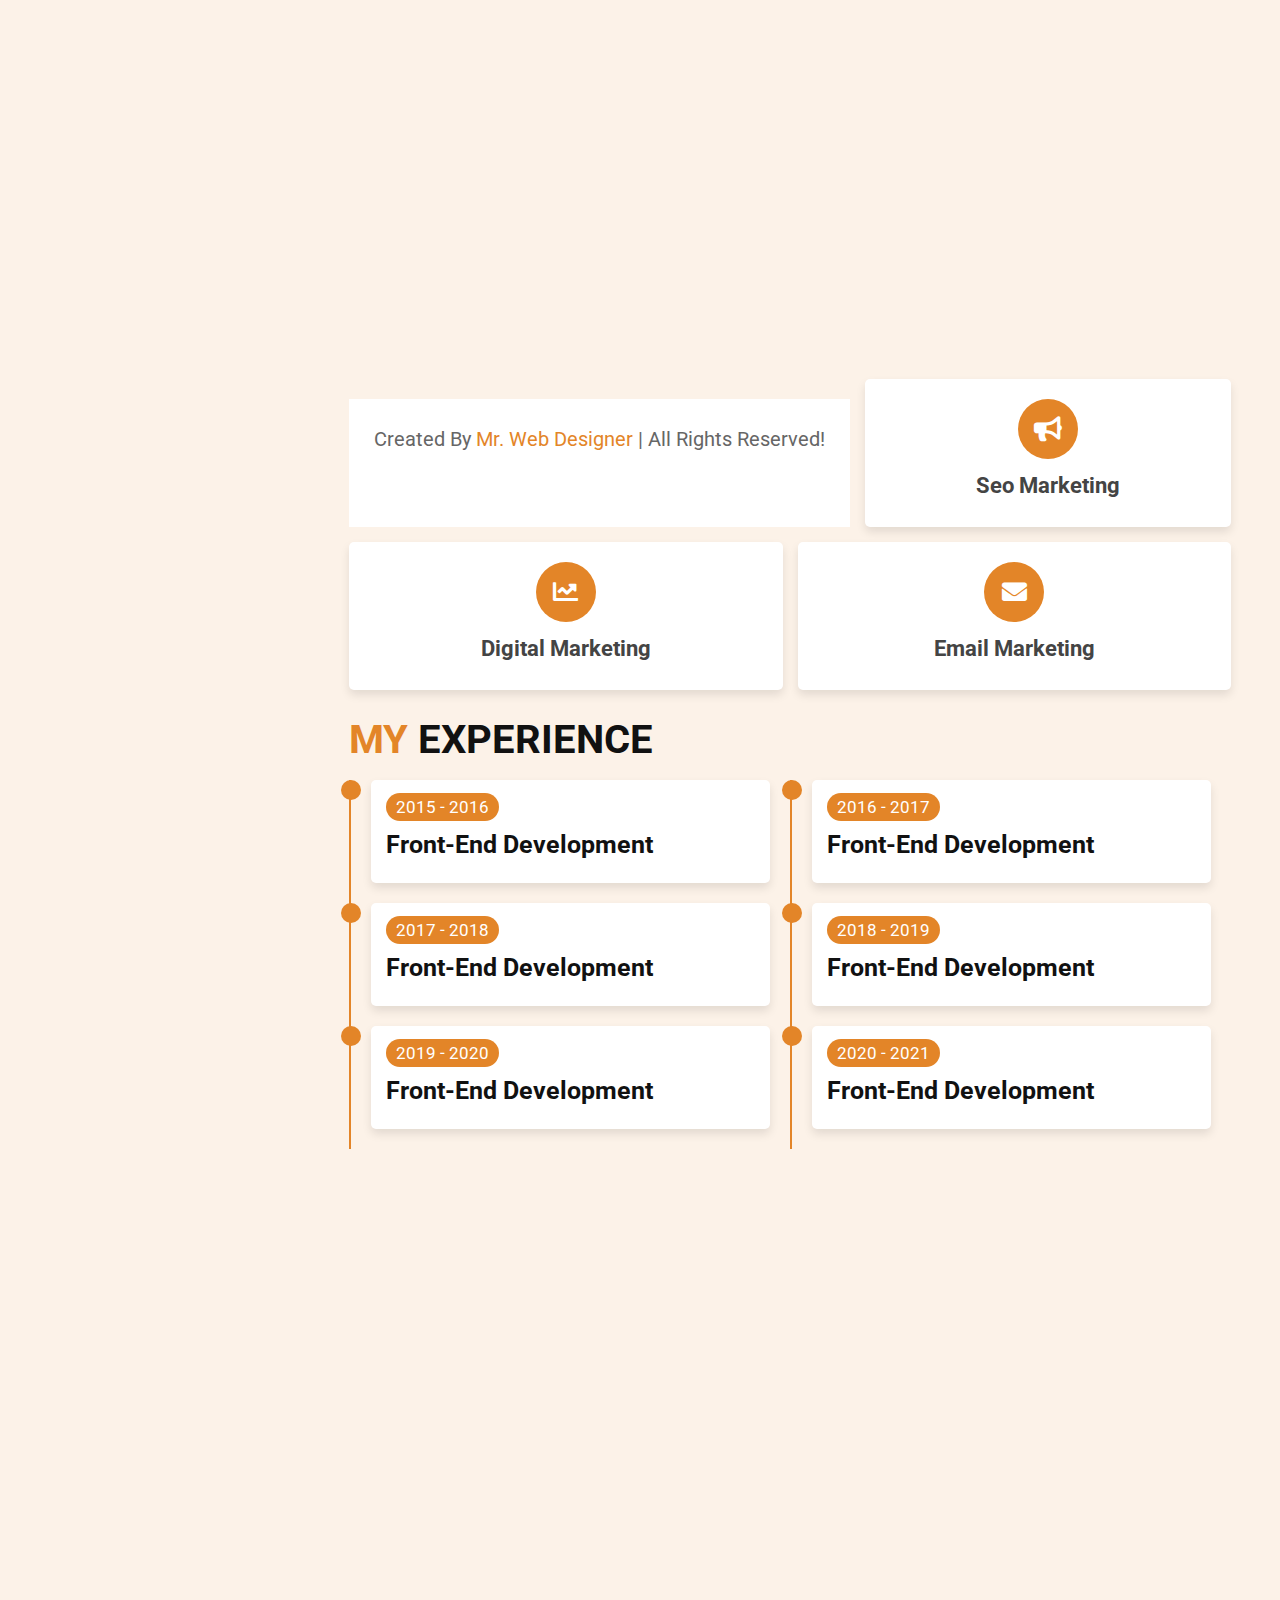
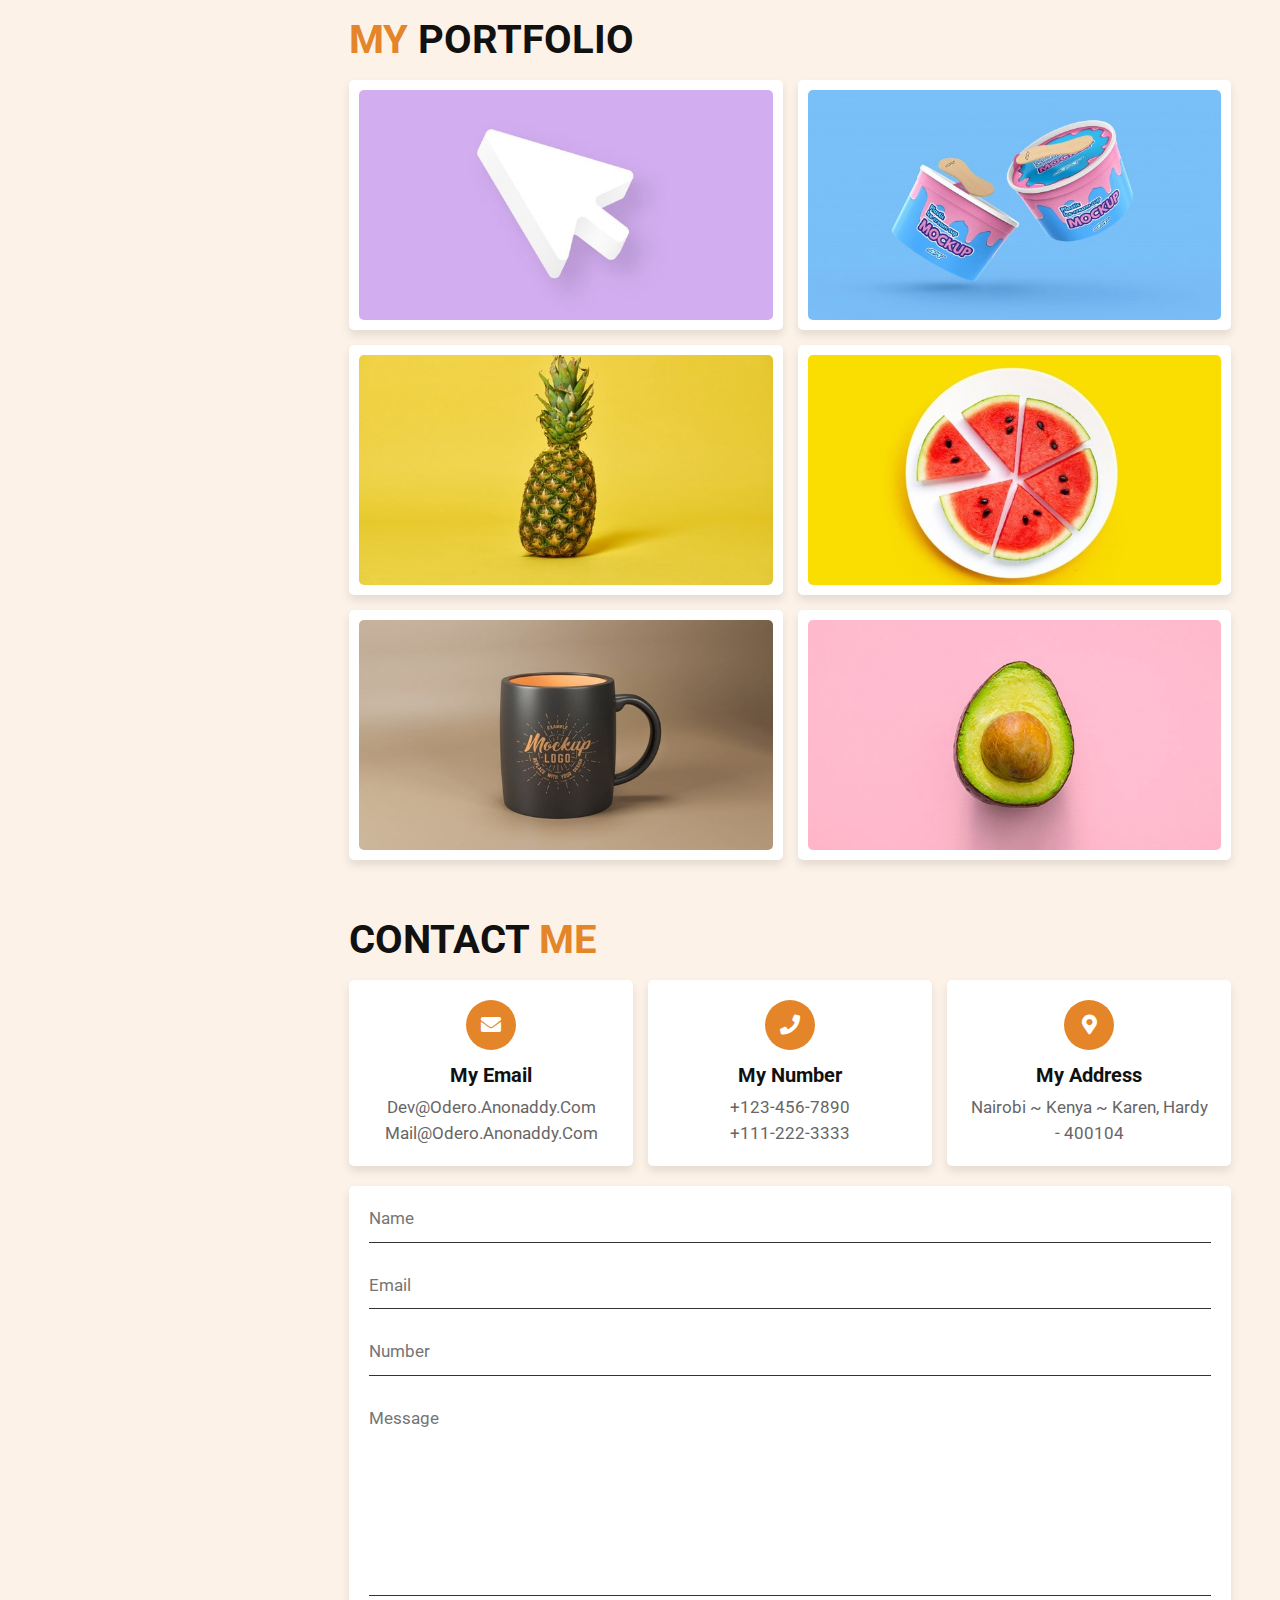
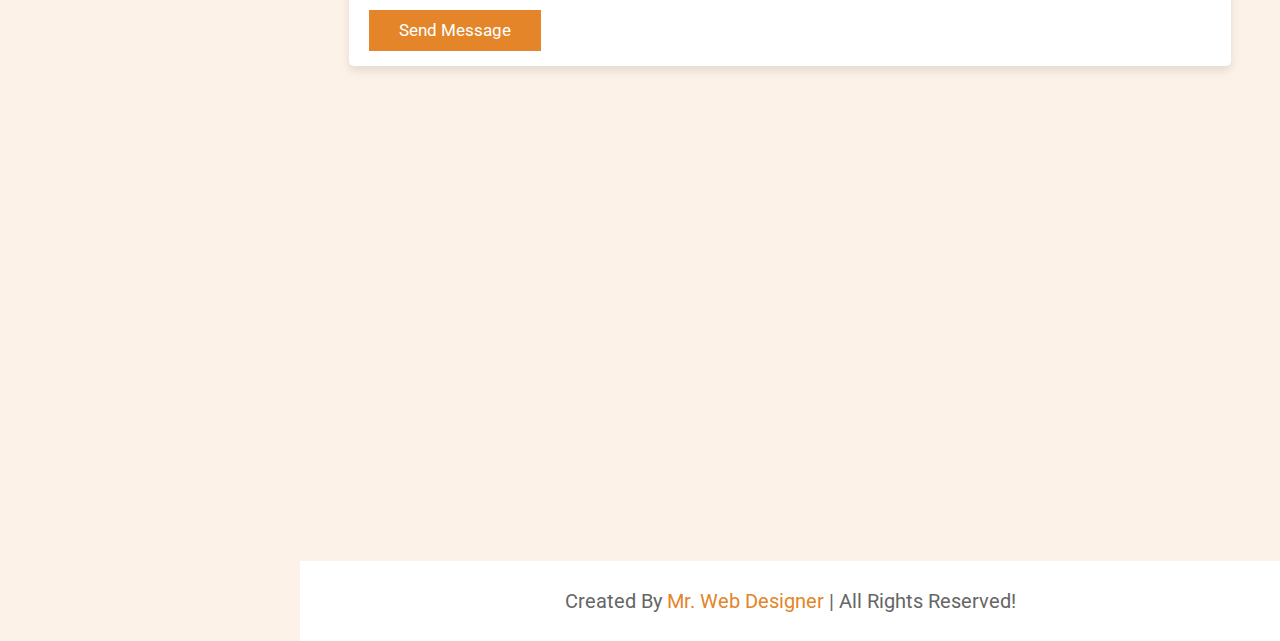
==== commit 4f2dd933: "removed age" ====
--- a/index.html
+++ b/index.html
@@ -85,7 +85,7 @@
         <p>I have a professional background in Business Information Technology, Web Design and Development passionate about Humanity, International Relations and Sustainability; My humanitarian drive has led me to work with more NGO’s than IT firms; </p>
         <div class="box-container">
             <div class="box">
-                <p> <span> age : </span> *** </p>
+                <!-- <p> <span> age : </span> *** </p> -->
                 <p> <span> gender : </span> male </p>
                 <p> <span> language : </span> French, english, Spanish</p>
                 <p> <span> work : </span> front-end developer </p>
